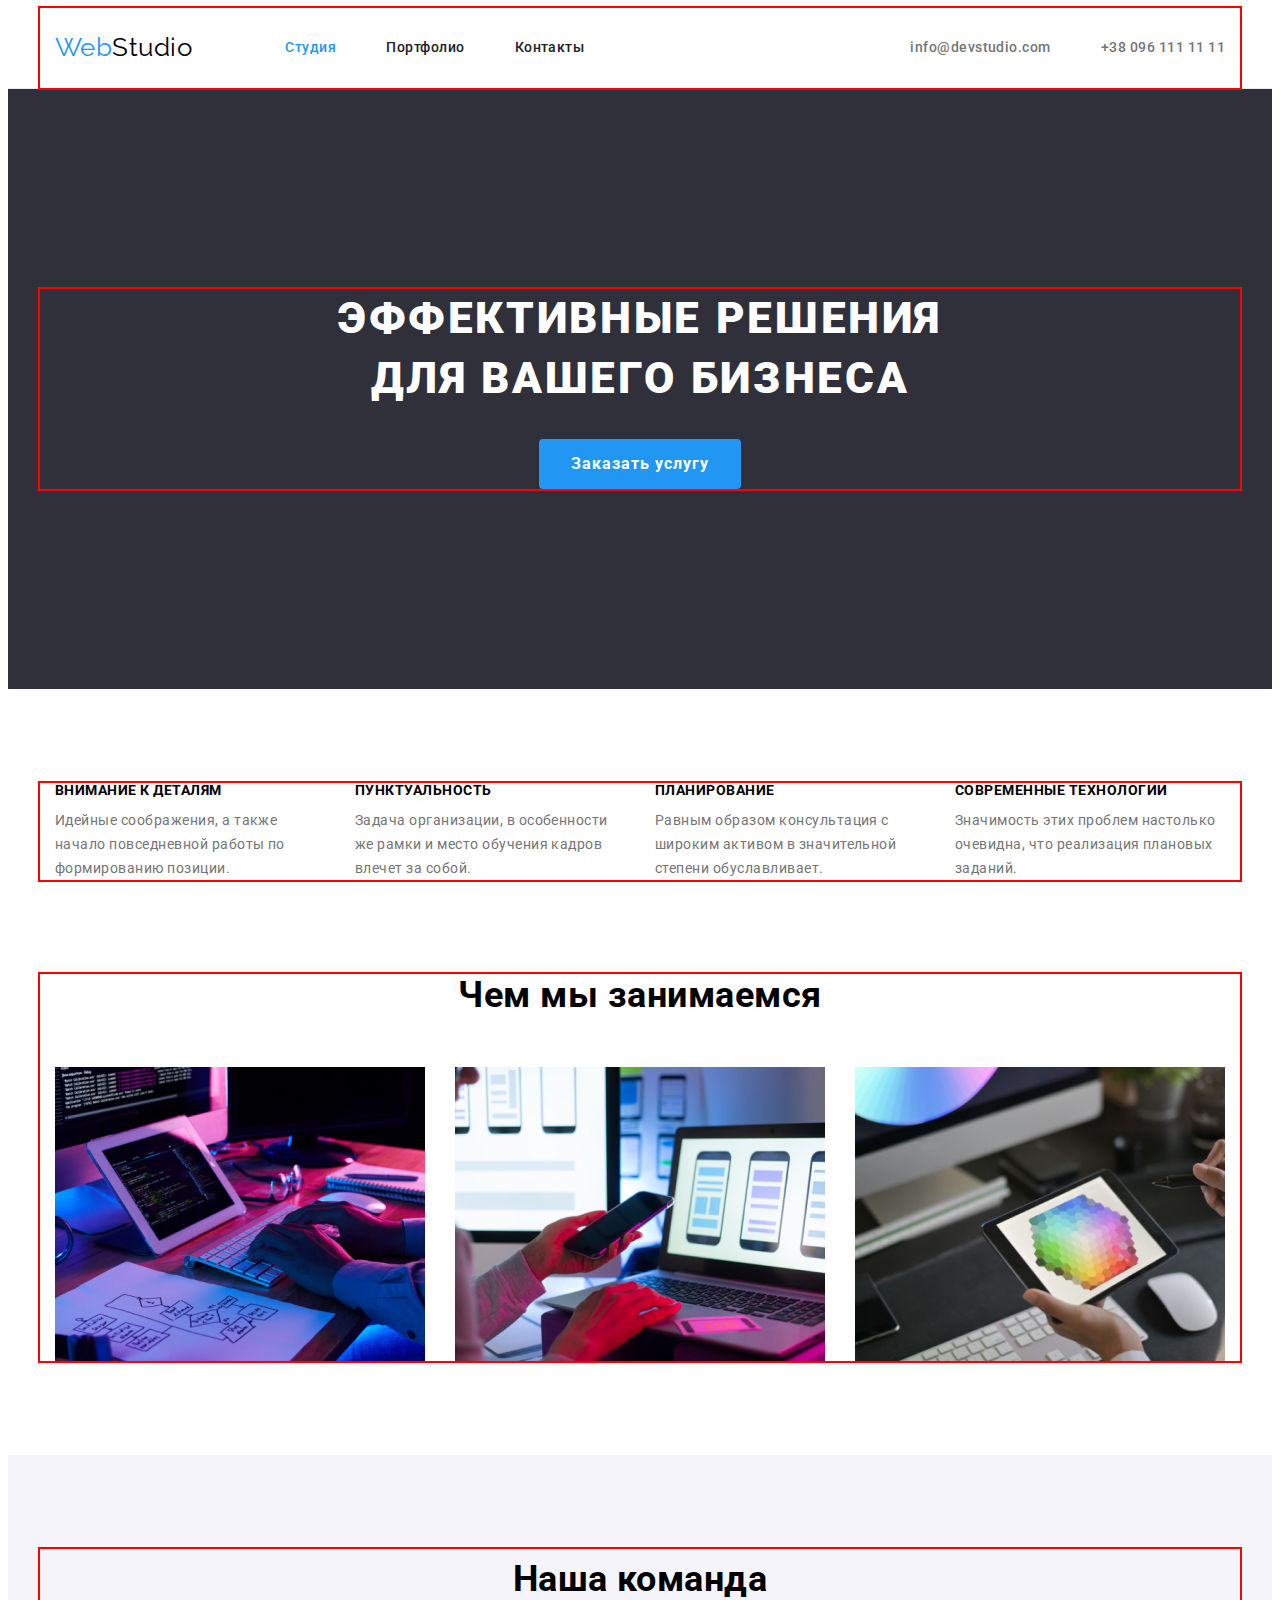
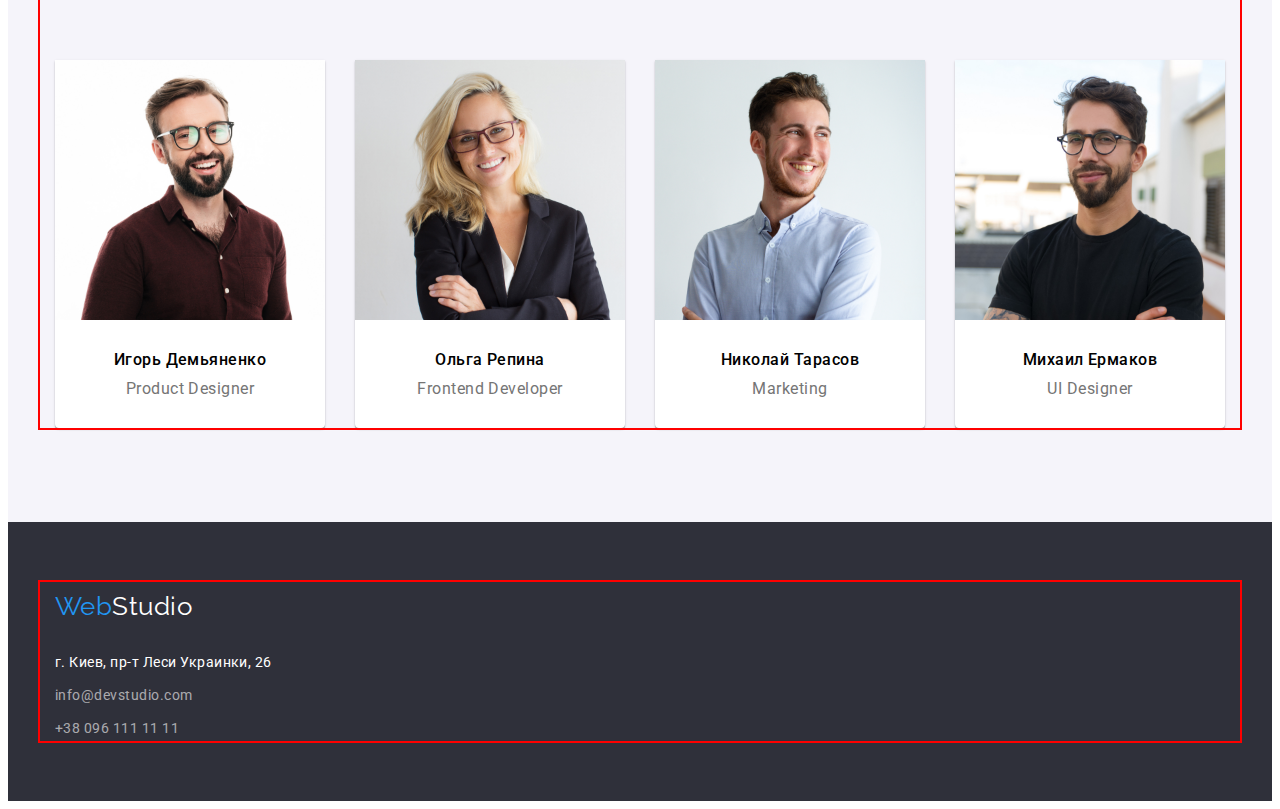
==== index.html @ c7962161 "Initial commit" ====
<!DOCTYPE html>
<html lang="ru">
<head>
    <meta charset="UTF-8">
    <meta http-equiv="X-UA-Compatible" content="IE=edge">
    <meta name="viewport" content="width=device-width, initial-scale=1.0">
    <title>Document</title>
    <link rel="preconnect" href="https://fonts.googleapis.com">
    <link rel="preconnect" href="https://fonts.gstatic.com" crossorigin>
    <link href="https://fonts.googleapis.com/css2?family=Raleway:wght@700&family=Roboto:wght@400;500;700;900&display=swap"
        rel="stylesheet">
    <link rel="stylesheet" href="https://cdnjs.cloudflare.com/ajax/libs/modern-normalize/1.1.0/modern-normalize.min.css" integrity="sha512-wpPYUAdjBVSE4KJnH1VR1HeZfpl1ub8YT/NKx4PuQ5NmX2tKuGu6U/JRp5y+Y8XG2tV+wKQpNHVUX03MfMFn9Q==" crossorigin="anonymous" referrerpolicy="no-referrer" />
    <link rel="stylesheet" href="./css/styles.css">
</head>
<body>
       <header>
        <div class="container menu">
            <nav class="nav-navigation">
                <!-- Навигация на другие страницы -->
                <a class="logo link logo-header" href="./index.html">
                    <span class="logo-web">Web</span><span class="logo-studio">Studio</span>
                </a>
                <ul class="site-nav list">
                    <li class="item"><a class="link current" href="./index.html">Студия</a></li>
                    <li class="item"><a class="link" href="./portfolio.html">Портфолио</a></li>
                    <li class="item"><a class="link" href="">Контакты</a></li>
                </ul>
            </nav>
            <!-- Почта  телефон -->
            <div class="nav-info">
                <a class="site-navv list link info" href="mailto:info@devstudio.com">info@devstudio.com</a>
                <a class="site-navv list link info" href="tel:+380961111111">+38 096 111 11 11</a>
            </div>
        </div>
        </header>

    <main>
    <section class="hero">
        <div class="container">
        <!-- Главный экран -->
        <h1 class="hero-tittle">
            ЭФФЕКТИВНЫЕ РЕШЕНИЯ<br>
            ДЛЯ ВАШЕГО БИЗНЕСА
        </h1>
        <button class="hero-button" type="button">Заказать услугу</button>
        </div>
    </section>

    <!-- наши преимущества -->
    <section class="privilege">
        <div class="container">
                <h2 class="visually-hidden">Наши преимущества</h2>
                <ul class="list visually-list">
                    <li class="item">
                        <h3 class="privilege-tittle">ВНИМАНИЕ К ДЕТАЛЯМ</h3>
                        <p>Идейные соображения, а также начало повседневной работы по формированию позиции.</p>
                    </li>
                    <li class="item">
                        <h3 class="privilege-tittle">ПУНКТУАЛЬНОСТЬ</h3>
                        <p>Задача организации, в особенности же рамки и место обучения кадров влечет за собой.</p>
                    </li>
                    <li class="item">
                        <h3 class="privilege-tittle">ПЛАНИРОВАНИЕ</h3>
                        <p>Равным образом консультация с широким активом в значительной степени обуславливает.</p>
                    </li>
                    <li class="item">
                        <h3 class="privilege-tittle">СОВРЕМЕННЫЕ ТЕХНОЛОГИИ</h3>
                        <p>Значимость этих проблем настолько очевидна, что реализация плановых заданий.</p>
                    </li>
                </ul>

        </div>

    </section>

    <!-- Чем мы занимаемся -->
    <section class="about">
        <div class="container">
                <h2 class="about-title">Чем мы занимаемся</h2>
                <ul class="list about-list">
                       <li>
                        <img src="./images/img_1.jpg" alt="Работа за компьютером" width="370" height="294">
                    </li>
                    <li>
                        <img src="./images/img_2.jpg" alt="Управление через приложение" width="370" height="294">
                       </li>
                    <li>
                        <img src="./images/img_3.jpg" alt="Шокий выбор цветовой гаммы" width="370" height="294">
                    </li>
                </ul>

        </div>

    </section>

    <!-- Наша команда -->
    <section class="team">
        <div class="container">
                <h2 class="container-title">Наша команда</h2>
                <ul class="list team-list">
                    <li>
                        <img src="./images/productdesigner.jpg" alt="Фото дизайнера" width="270" height="260">
                        <div class="command-title">
                        <h3 class="team-title">Игорь Демьяненко</h3>
                        <p>Product Designer</p>
                        </div>
                    </li>
                    <li>
                        <img src="./images/frontenddeveloper.jpg" alt="Фото фронтенд-разработчика" width="270" height="260">
                        <div class="command-title">
                        <h3 class="team-title">Ольга Репина</h3>
                        <p>Frontend Developer</p>
                        </div>
                    </li>
                    <li>
                        <img src="./images/marketing.jpg" alt="Фото маркетолога" width="270" height="260">
                        <div class="command-title">
                        <h3 class="team-title">Николай Тарасов</h3>
                        <p>Marketing</p>
                        </div>
                   </li>
                    <li>
                        <img src="./images/uldesigner.jpg" alt="Фото дзайнера пользовательского интерфейса" width="270" height="260">
                        <div class="command-title">
                        <h3 class="team-title">Михаил Ермаков</h3>
                        <p>UI Designer</p>
                        </div>
                    </li>
                </ul>
        </div>

    </section>
    </main>

    <!-- Футер -->
    
        <footer class="footer">
            <div class="container">
            <a class="logo link logo-footer" href="./index.html">
                <span class="logo-web">Web</span><span class="logo-footer">Studio</span>
            </a>
            <address>
                <ul class="footer-list list">
                    <li class="footer-address"><a class="address link" href="https://goo.gl/maps/EyPAr5aNkVju3ovo6" rel="nofollow">г. Киев, пр-т
                            Леси
                            Украинки, 26</a>
                    </li>
                    <li class="footer-mailo"><a class="nav link" href="mailto:info@devstudio.com">info@devstudio.com</a></li>
                    <li><a class="nav link" href="tel:+380961111111">+38 096 111 11 11</a></li>
                </ul>
            </address>
            </div>
    
        </footer>
    


</body>
</html>
---- css/styles.css ----
html {
    box-sizing: border-box;
}

*,
*::after,
*::before {
    box-sizing: inherit;
}

h1,
h2,
h3,
h4,
h5,
h6,
p {
    margin: 0;
}

.list {
    list-style: none;
    padding: 0;
    margin: 0;
}

.link {
    text-decoration: none;
    color: inherit;
}

img {
    display: block;
    max-width: 100%;
    height: auto;
}


:root {
    --primary-text-color: #757575;
    --title-text-color: #212121;
    --accent-color: #2196F3;
    --body-color: #ffffff;
    --color-footer: #2F303A;
}

body {
    font-family: 'Roboto' ,sans-serif;
    background-color: var(--body-color)
    color: var(--title-text-color);
    letter-spacing: 0.03em;
}


header {
    border-bottom: 1px solid #ECECEC;
}

.container {
    width: 1200px;
    padding-left: 15px;
    padding-right: 15px;
    outline: 2px solid red;
    margin: 0 auto;
}

.link {
    text-decoration: none;
}


.logo {
    font-family: 'Raleway' ,sans-serif;;
    font-size: 26px;
    line-height: 1.9;
    color: inherit;
    }

.logo-header {
    margin-right: 93px;
}
 
.logo-web {
    color: var(--accent-color);
}

 /* .logo-studio { 
    color: var(--title-text-color);
} */

.logo-footer {
    color: var(--body-color)
    
}

/* Стилизация навигации сайта */

.site-nav {
    display: flex;
}

.site-nav .link {
    display: block;
    padding-top: 32px;
    padding-bottom: 32px;
}

.site-nav .item  {
    margin-right: 50px;
} 

.site-nav .item:last-child {
    margin-right: 0;
}

.site-nav {
    color: var(--title-text-color);
    font-weight: 500;
    font-size: 14px;
    line-height: 1.14;
}

.nav-navigation {
    display: flex;
    align-items: center;
}

.menu {
    display: flex;
    align-items: center;
}

.nav-info {
    display: flex;
    margin-left: auto;
}

.site-navv {
    color: var(--title-text-color);
    font-weight: 500;
    font-size: 14px;
    line-height: 1.14;
}

.site-navv:hover,
.site-navv:focus {
    color: var(--accent-color);
}


.info {
    color: var(--primary-text-color);
    display: flex;
}

.info+.info {
    margin-left: 50px;
}


.site-nav .item:hover,
.site-nav .item:focus{
    color: var(--accent-color);
}

.site-nav .link.current {
    color: var(--accent-color);
}


/* ---------Прячем заголовки-------------------------- */

.visually-hidden {
    position: absolute;
    width: 1px;
    height: 1px;
    margin: -1px;
    border: 0;
    padding: 0;

    white-space: nowrap;
    clip-path: inset(100%);
    clip: rect(0 0 0 0);
    overflow: hidden;
} 

.visually-list {
    display: flex;
}

.visually-list li {
    width: 270px;
}

.visually-list .item {
    margin-right: 30px;
}

.visually-list .item:nth-child(4n) {
    margin-right: 0;
}
/*-------- Стилизация главной страницы сайта ----------*/

.hero {
    background-color: #2F303A;
    
    text-align: center;
    padding-top: 200px;
    padding-bottom: 200px;
}

.hero-tittle {
    font-family: 'Roboto';
    color: var(--body-color);
    font-weight: 900;
    font-size: 44px;
    line-height: 1.36;
    text-transform: uppercase;
    letter-spacing: 0.06em;

    margin-bottom: 30px;
}

.hero-button {
    border: 0;
    background: var(--accent-color);
    font-family: 'Roboto';

    font-weight: 700;
    font-size: 16px;
    line-height: 1.88;
    align-items: center;
    text-align: center;
    letter-spacing: 0.06em;
    cursor: pointer;
    color: var(--body-color);

    box-shadow: 0px 4px 4px rgba(0, 0, 0, 0.15);
    border-radius: 4px;
    padding: 10px 32px;
}


/*-------------------- Стилизация заголовка h2 -------------------*/

/* .privilege,
.about,
.team h2 h1 {
    color: #212121;
} */

/*----------------- Стилизация заголовка р ------------------*/

.privilege p,
.about p,
.team p {
    color: var(--primary-text-color);
}

/*---------------------- Стилизация привилегии -----------------*/

.privilege {
    padding-top: 94px;
    padding-bottom: 94px;
}

.privilege-tittle {
    font-size: 14px;
    line-height: 1.14;
    margin-bottom: 10px;
}

.privilege p {
    font-size: 14px;
    line-height: 1.71;
}

/*----------------- Стилизация чем мы занимаемся ------------------*/

.about {
    padding-bottom: 94px;
}

.about-title {
    font-size: 36px;
    line-height: 1.17;
    text-align: center;
    margin-bottom: 50px;
}

.about-list {
    display: flex;
}

.about-list li {
    margin-right: 30px;
}


.about-list li:nth-child(3n) {
    margin-right: 0;
}
/*---------------------- Стилизация блока команда --------------------*/

.container-title {
    margin-bottom: 50px;
}

.team {
    background: #F5F4FA;
    padding-bottom: 94px;
    padding-top: 94px;
}

.team h2 {
    font-size: 36px;
    line-height: 1.7;
    text-align: center;
}

.team-title {
    font-weight: 500;
    font-size: 16px;
    line-height: 1.19;
    margin-bottom: 10px;
}

.team p {
    font-size: 16px;
    line-height: 1.19;
}

.team-list {
    display: flex;
}

.team-list li {
    margin-right: 30px;
    background-color: var(--body-color);
    box-shadow: 0px 1px 3px rgba(0, 0, 0, 0.12), 0px 1px 1px rgba(0, 0, 0, 0.14), 0px 2px 1px rgba(0, 0, 0, 0.2);
    border-radius: 0px 0px 4px 4px;
}

.command-title {
    padding-top: 30px;
    padding-bottom: 30px;
    text-align: center;
}

.team-list li:last-child {
    margin-right: 0;
}
/*------------------- Стилизация кнопок портфолио ---------------------*/
.portfolio {
    padding-top: 94px;
    padding-bottom: 94px;
}

.portfolio-list {
    margin-top: 50px;
    
}

.portfolio-button {
    /* background: #F5F4FA; */
    color: var(--title-text-color);
    cursor: pointer;

    font-family: 'Roboto';
    font-weight: 500;
    font-size: 16px;
    line-height: 1.63;
    
    border: 0;
    border-radius: 4px;
    padding: 6px 22px;
}

.portfolio-button:hover,
.portfolio-button:focus {
    background: var(--accent-color);
    color: var(--body-color);
    border-radius: 4px;
}

.portfolio-title {
    font-size: 18px;
    line-height: 2.0;
    letter-spacing: 0.06em;
    margin-bottom: 4px;
}

.portfolio-menu {
    display: flex;
    justify-content:center;
}

.portfolio-menu li {
    margin-right: 8px;
}

.portfolio-menu li:last-child {
    margin-right: 0;
}

.portfolio-about {
    padding-top: 20px;
    padding-bottom: 20px;
    border: 1px solid #EEEEEE;
    padding-left: 24px;
    padding-right: 24px;
}
/*------------------ Стилизация секции портфолио ---------------------*/

.portfolio-list .list-about {
    color: var(--primary-text-color);
}

.portfolio-list h3 {
    font-size: 18px;
    line-height: 2;
    letter-spacing: 0.06em;
}

.list-about {
    font-size: 16px;
    line-height: 1.88;
}

.portfolio-list {
    display: flex;
    flex-wrap: wrap;
}

.portfolio-list li {
    margin-right: 30px;
    margin-bottom: 30px;
}

.portfolio-list li:nth-child(3n) {
    margin-right: 0;
}

.portfolio-list li:nth-last-child(-n + 3) {
    margin-bottom: 0;
}
/*--------------------- Стилизация футера --------------------------*/

.footer {
    background-color: var(--color-footer);
    padding-top: 60px;
    padding-bottom: 60px;
}

.footer .logo.link {
    display: block;
    margin-bottom: 20px;
}

.footer-list .address{
    color: var(--body-color);
}

.footer-list .nav {
    color: rgba(255, 255, 255, 0.6);
}

.footer-list {
    font-size: 14px;
    line-height: 1.71;
}

.footer:hover,
.footer:focus,
.footer-list .address:hover,
.footer-list .address:focus,
.footer-list .nav:hover,
.footer-list .nav:focus {
    color: var(--accent-color);
}

address {
    font-style: normal;
}

.footer-mailo {
    margin-bottom: 9px;
}

.footer-address {
    margin-bottom: 9px;
}
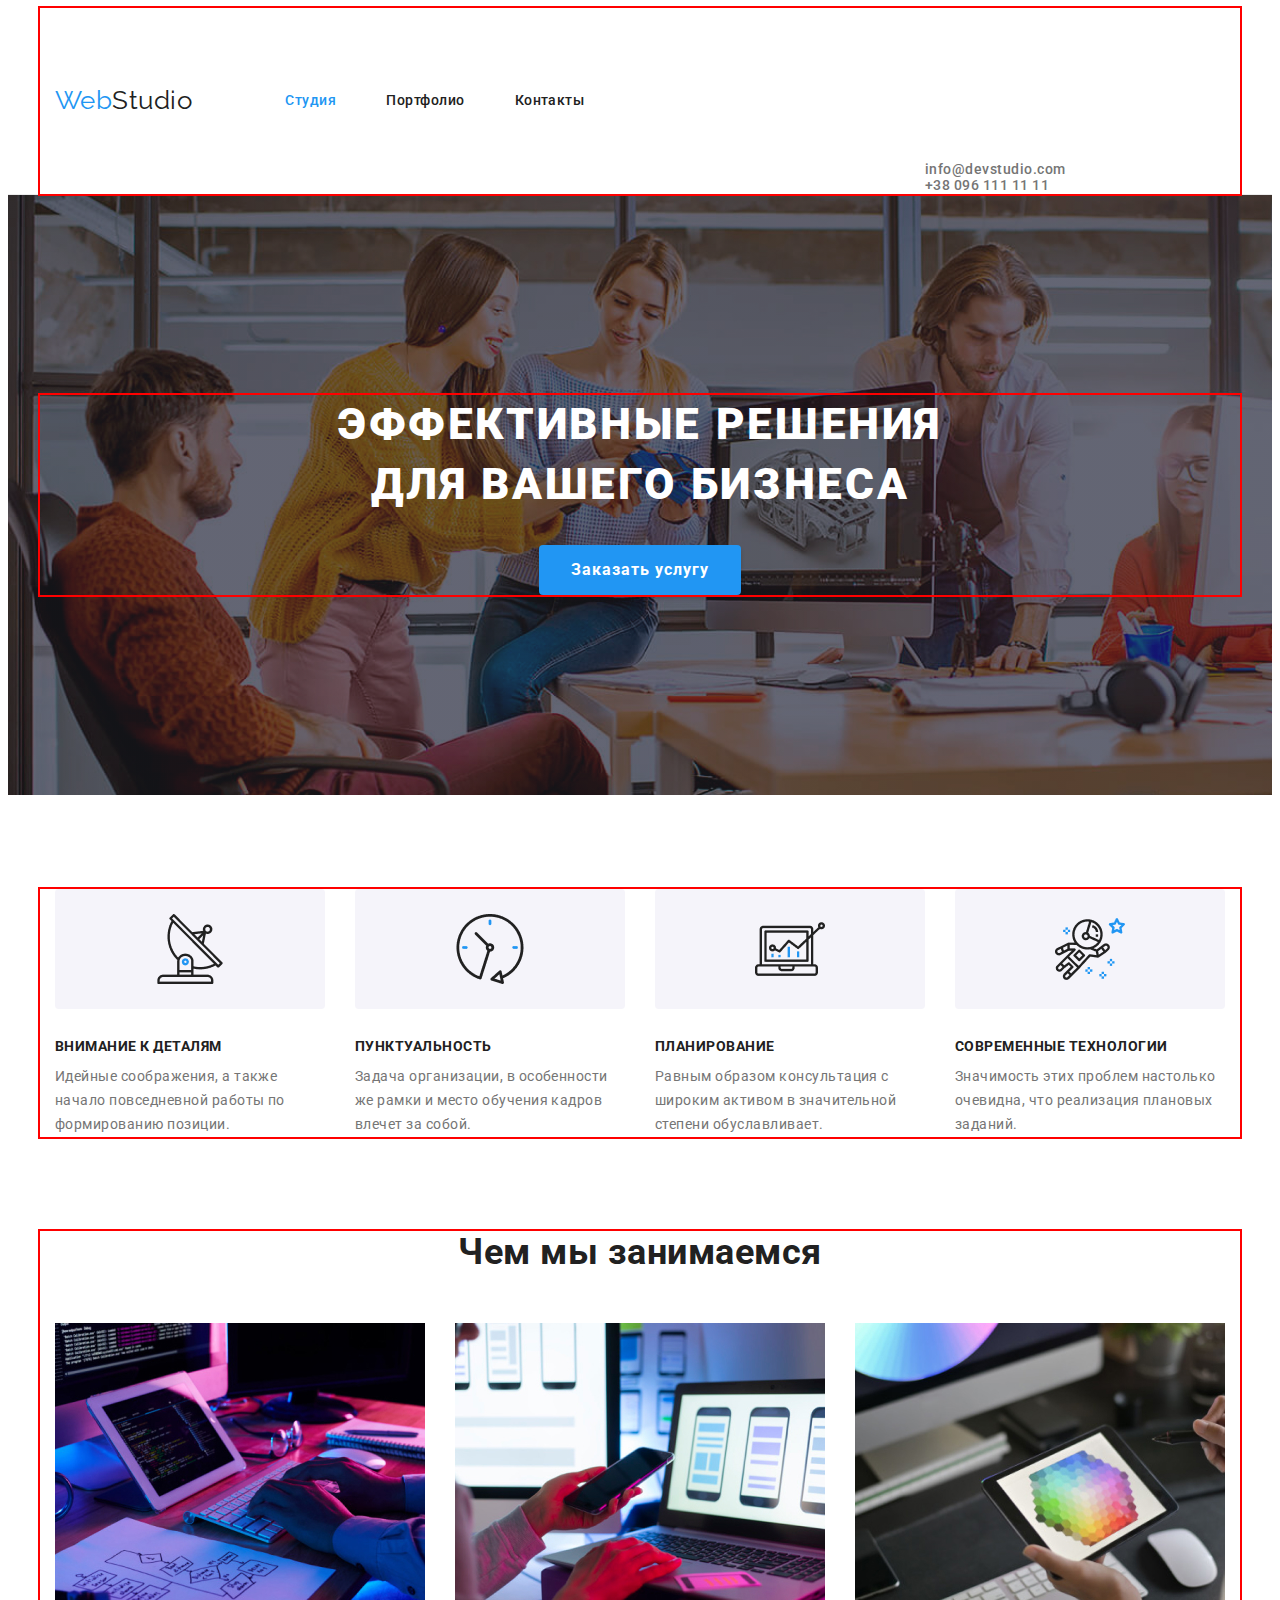
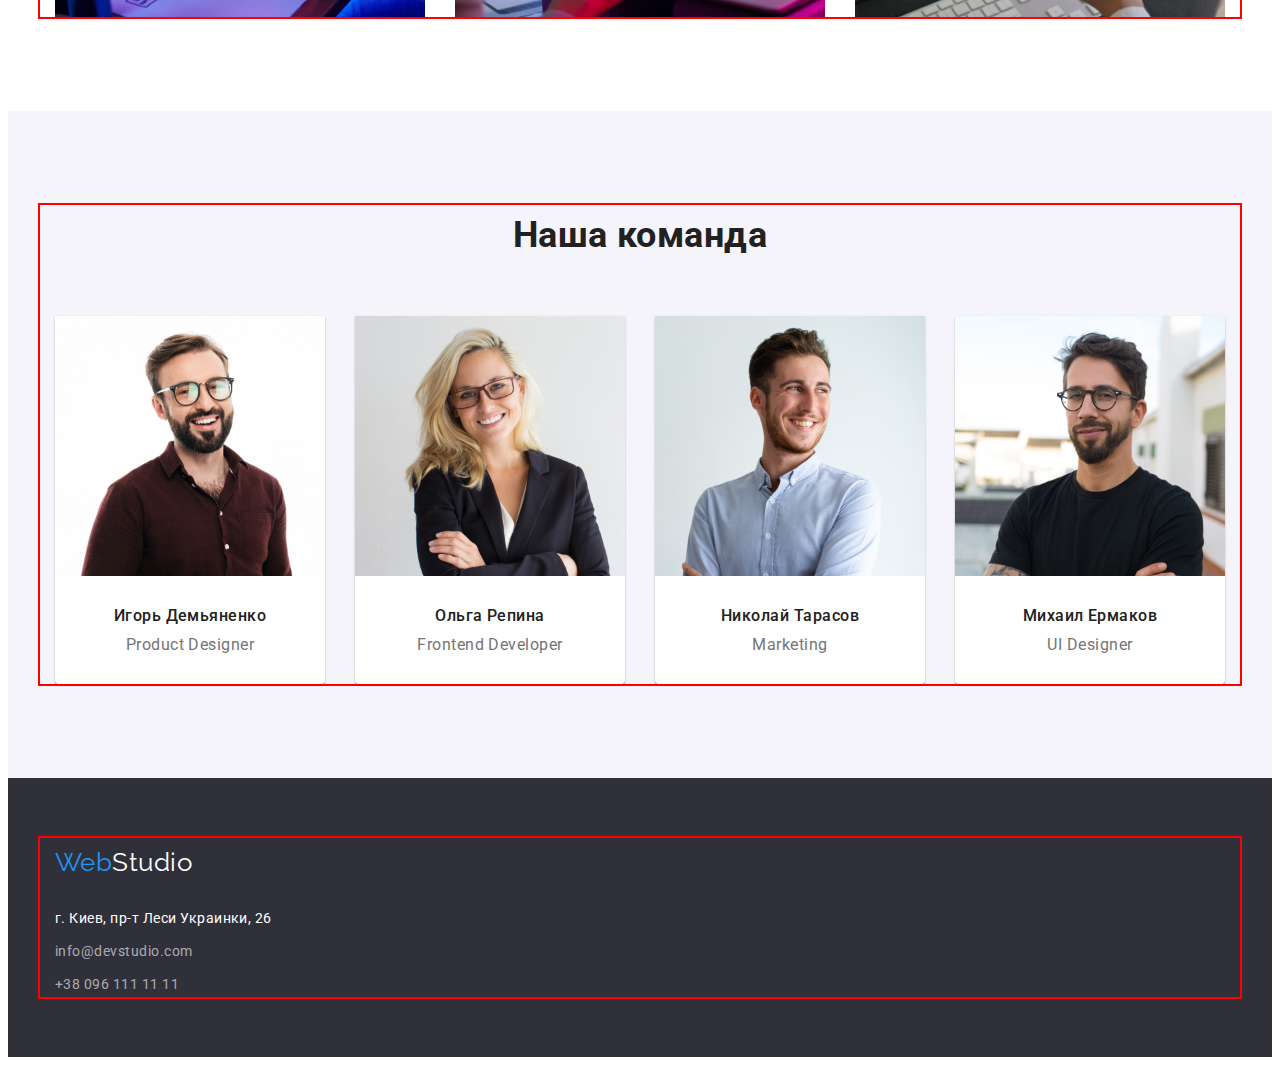
==== commit 5863da9b: "ДЗ 4 часть 1" ====
--- a/index.html
+++ b/index.html
@@ -28,15 +28,26 @@
             </nav>
             <!-- Почта  телефон -->
             <div class="nav-info">
-                <a class="site-navv list link info" href="mailto:info@devstudio.com">info@devstudio.com</a>
-                <a class="site-navv list link info" href="tel:+380961111111">+38 096 111 11 11</a>
+                <ul class="list">
+                    <li>
+                        <svg>
+                            <use href="./images/symbol-defs.svg#envelope"></use>
+                        </svg>
+                        <a class="site-navv list link info" href="mailto:info@devstudio.com">info@devstudio.com</a>
+                    </li>
+                    <li>
+                        <a class="site-navv list link info" href="tel:+380961111111">+38 096 111 11 11</a>
+                    </li>
+                </ul>
+                
+                
             </div>
         </div>
         </header>
 
     <main>
     <section class="hero">
-        <div class="container">
+        <div class="container container-hero">
         <!-- Главный экран -->
         <h1 class="hero-tittle">
             ЭФФЕКТИВНЫЕ РЕШЕНИЯ<br>
@@ -51,19 +62,19 @@
         <div class="container">
                 <h2 class="visually-hidden">Наши преимущества</h2>
                 <ul class="list visually-list">
-                    <li class="item">
+                    <li class="item  item-first">
                         <h3 class="privilege-tittle">ВНИМАНИЕ К ДЕТАЛЯМ</h3>
                         <p>Идейные соображения, а также начало повседневной работы по формированию позиции.</p>
                     </li>
-                    <li class="item">
+                    <li class="item item-second">
                         <h3 class="privilege-tittle">ПУНКТУАЛЬНОСТЬ</h3>
                         <p>Задача организации, в особенности же рамки и место обучения кадров влечет за собой.</p>
                     </li>
-                    <li class="item">
+                    <li class="item item-third">
                         <h3 class="privilege-tittle">ПЛАНИРОВАНИЕ</h3>
                         <p>Равным образом консультация с широким активом в значительной степени обуславливает.</p>
                     </li>
-                    <li class="item">
+                    <li class="item item-fourth">
                         <h3 class="privilege-tittle">СОВРЕМЕННЫЕ ТЕХНОЛОГИИ</h3>
                         <p>Значимость этих проблем настолько очевидна, что реализация плановых заданий.</p>
                     </li>
--- a/css/styles.css
+++ b/css/styles.css
@@ -46,7 +46,7 @@
 
 body {
     font-family: 'Roboto' ,sans-serif;
-    background-color: var(--body-color)
+    background-color: var(--body-color);
     color: var(--title-text-color);
     letter-spacing: 0.03em;
 }
@@ -202,11 +202,22 @@
 /*-------- Стилизация главной страницы сайта ----------*/
 
 .hero {
-    background-color: #2F303A;
+    /* background-color: #2F303A; */
     
     text-align: center;
     padding-top: 200px;
     padding-bottom: 200px;
+
+    max-width: 1600px;
+    height: 600px;
+    margin-left: auto;
+    margin-right: auto;
+    background-image: linear-gradient(
+        to right,
+        rgba(47, 48, 58, 0.4),
+        rgba(47, 48, 58, 0.4)
+    ),
+    url('/images/hero.jpg');
 }
 
 .hero-tittle {
@@ -241,6 +252,7 @@
 }
 
 
+
 /*-------------------- Стилизация заголовка h2 -------------------*/
 
 /* .privilege,
@@ -268,6 +280,7 @@
     font-size: 14px;
     line-height: 1.14;
     margin-bottom: 10px;
+    margin-top: 30px;
 }
 
 .privilege p {
@@ -275,6 +288,49 @@
     line-height: 1.71;
 }
 
+.item-first::before {
+    display: block;
+    content: '';
+    height: 120px;
+    background-image: url('/images/antenna1.png');
+    background-repeat: no-repeat;
+    background-position: center;
+    background-color: #F5F4FA;
+    border-radius: 4px;
+}
+
+.item-second::before {
+    display: block;
+    content: '';
+    height: 120px;
+    background-image: url('/images/clock1.png');
+    background-repeat: no-repeat;
+    background-position: center;
+    background-color: #F5F4FA;
+    border-radius: 4px;
+}
+
+.item-third::before {
+    display: block;
+    content: '';
+    height: 120px;
+    background-image: url('/images/diagram1.png');
+    background-repeat: no-repeat;
+    background-position: center;
+    background-color: #F5F4FA;
+    border-radius: 4px;
+}
+
+.item-fourth::before {
+    display: block;
+    content: '';
+    height: 120px;
+    background-image: url('/images/astronaut1.png');
+    background-repeat: no-repeat;
+    background-position: center;
+    background-color: #F5F4FA;
+    border-radius: 4px;
+}
 /*----------------- Стилизация чем мы занимаемся ------------------*/
 
 .about {
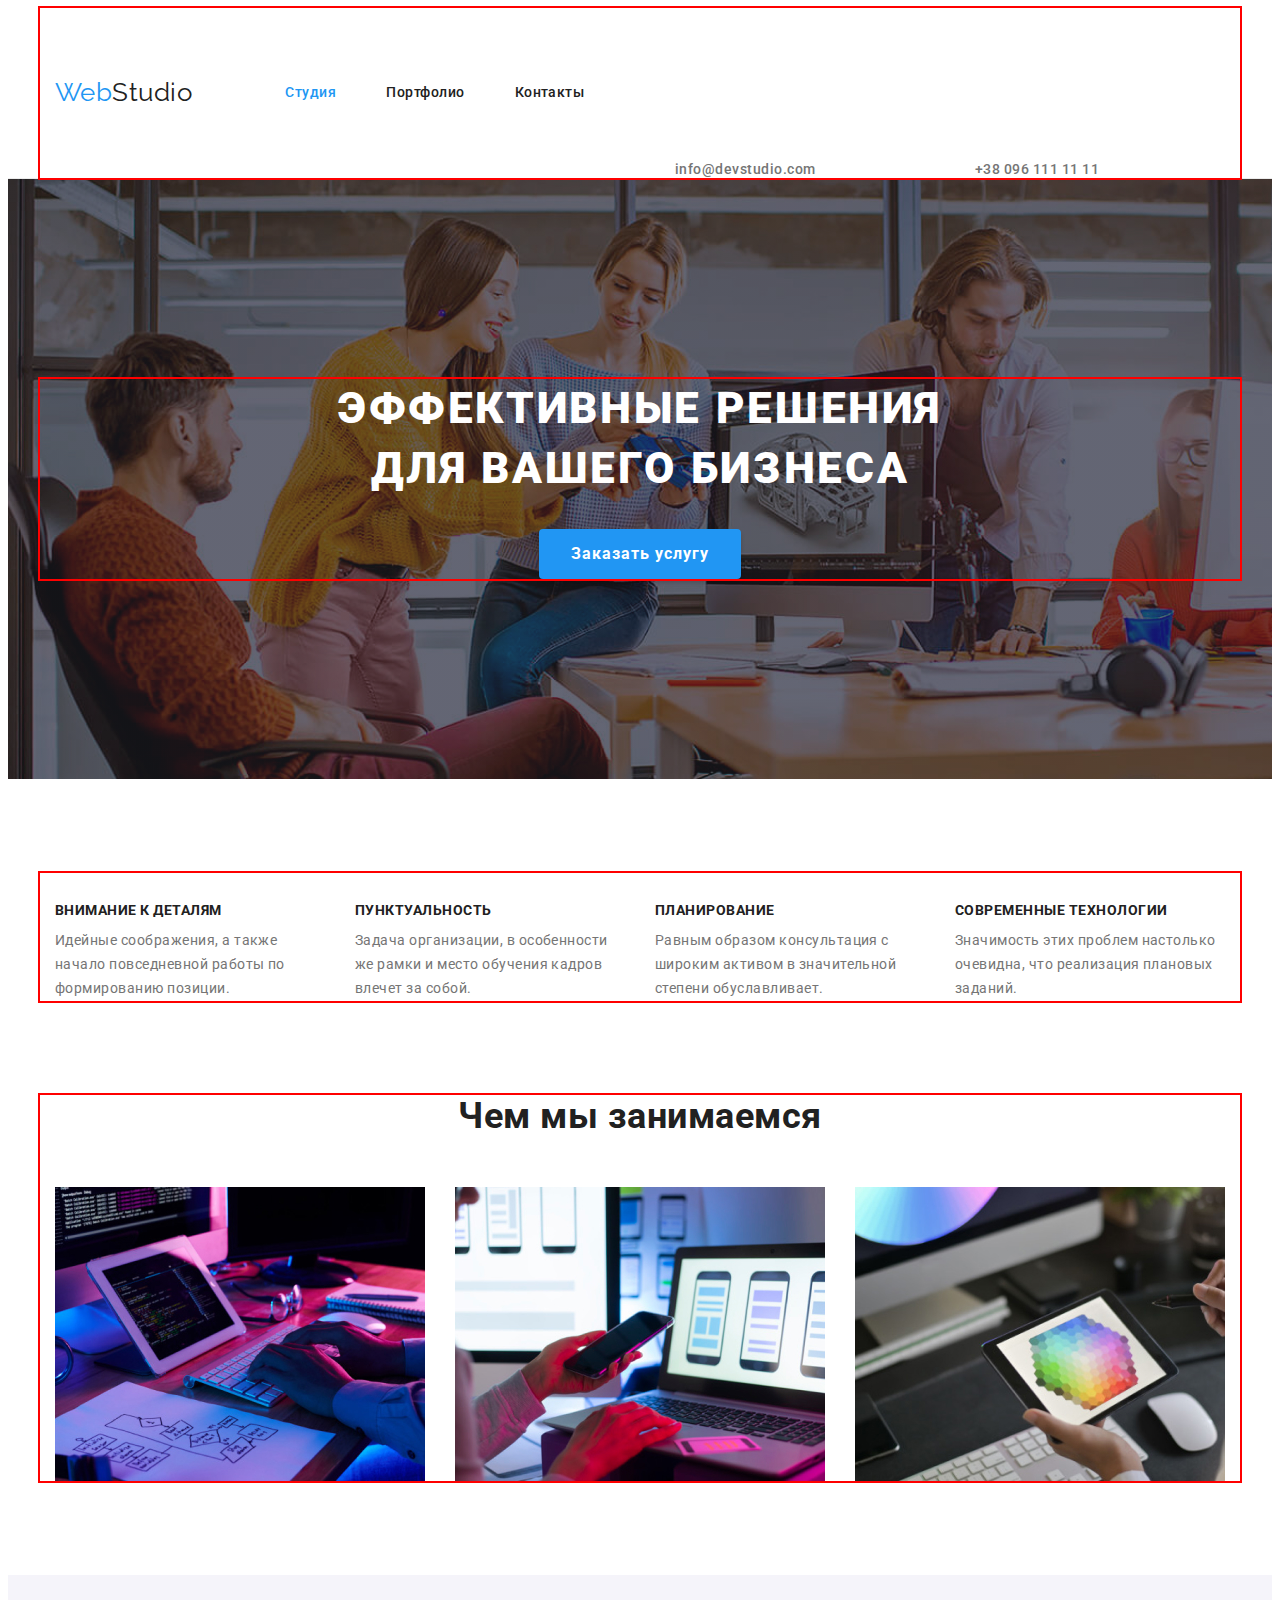
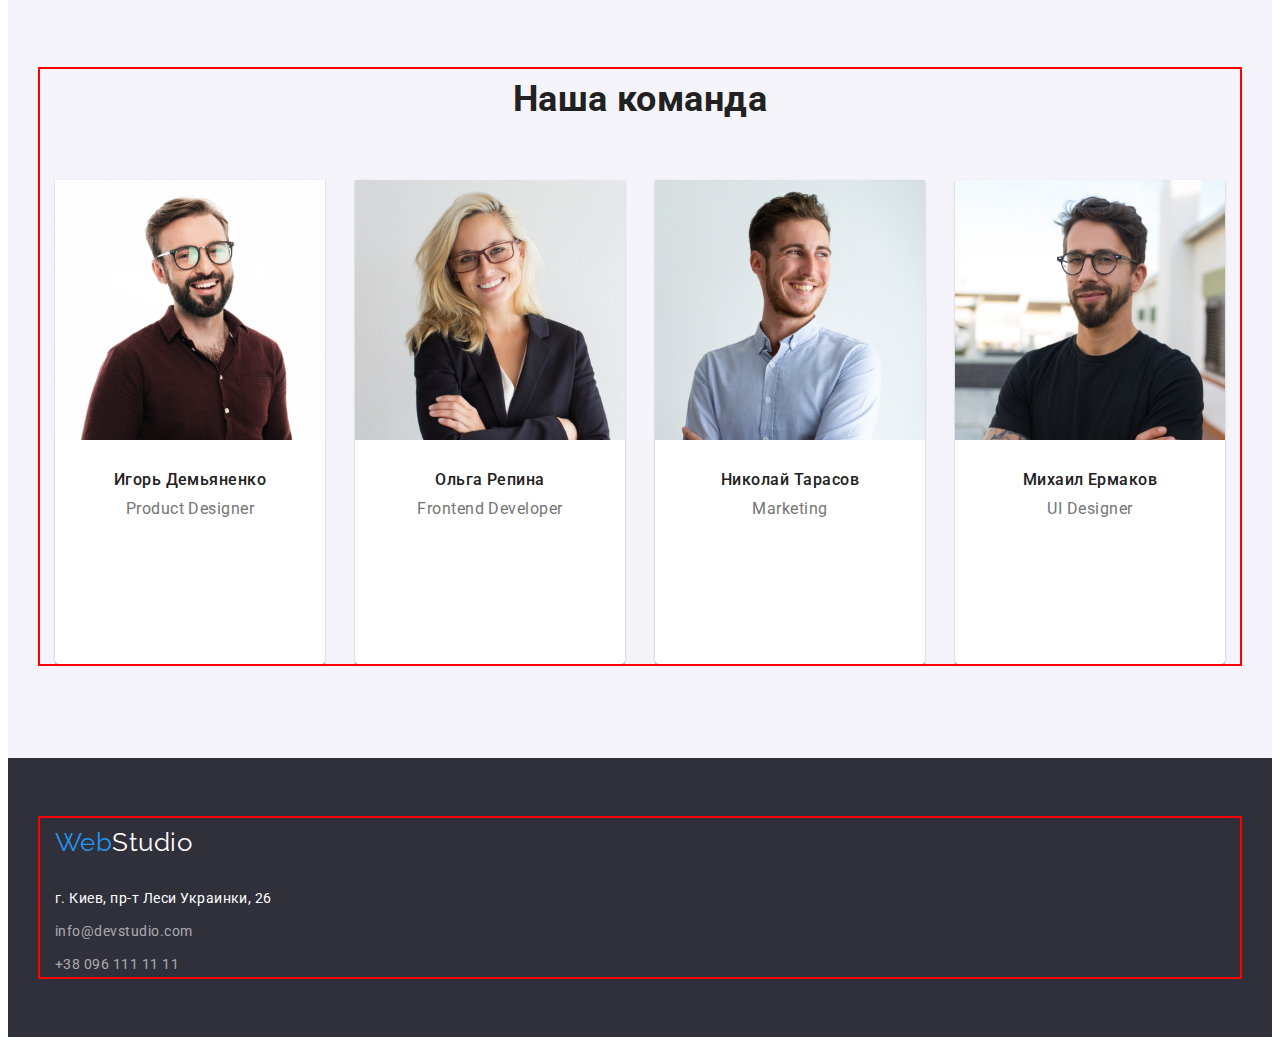
==== commit 71ce03a2: "ДЗ 4" ====
--- a/index.html
+++ b/index.html
@@ -28,14 +28,17 @@
             </nav>
             <!-- Почта  телефон -->
             <div class="nav-info">
-                <ul class="list">
-                    <li>
-                        <svg>
-                            <use href="./images/symbol-defs.svg#envelope"></use>
+                <ul class="list site-navv-list">
+                    <li>
+                        <svg >
+                            <use href="./images/symbol-defs.svg#list_footer"></use>
                         </svg>
                         <a class="site-navv list link info" href="mailto:info@devstudio.com">info@devstudio.com</a>
                     </li>
                     <li>
+                        <svg>
+                            <use href="./images/symbol-defs.svg#smartphone"></use>
+                        </svg>
                         <a class="site-navv list link info" href="tel:+380961111111">+38 096 111 11 11</a>
                     </li>
                 </ul>
@@ -109,32 +112,120 @@
         <div class="container">
                 <h2 class="container-title">Наша команда</h2>
                 <ul class="list team-list">
-                    <li>
+                    <li class="team-list-li">
                         <img src="./images/productdesigner.jpg" alt="Фото дизайнера" width="270" height="260">
                         <div class="command-title">
                         <h3 class="team-title">Игорь Демьяненко</h3>
                         <p>Product Designer</p>
-                        </div>
-                    </li>
-                    <li>
+                        <ul class="list">
+                            <li class=""><a href="" aria-label="Инстаграм">
+                                <svg class="socials-icons" width="40" height="40">
+                                    <use href="./images/symbol-defs.svg#instagram_tiem"></use>
+                                </svg>
+                            </a></li>
+                            <li><a href="" aria-label="Твиттер">
+                                <svg class="socials-icons" width="20" height="20">
+                                    <use href=""></use>
+                                </svg>
+                            </a></li>
+                            <li><a href="" aria-label="Фейсбук">
+                                <svg class="socials-icons" width="20" height="20">
+                                    <use href=""></use>
+                                </svg>
+                            </a></li>
+                            <li><a href="" aria-label="Линкедин">
+                                <svg class="socials-icons" width="20" height="20">
+                                    <use href=""></use>
+                                </svg>
+                            </a></li>
+                        </ul>
+                        </div>
+                    </li>
+                    <li class="team-list-li">
                         <img src="./images/frontenddeveloper.jpg" alt="Фото фронтенд-разработчика" width="270" height="260">
                         <div class="command-title">
                         <h3 class="team-title">Ольга Репина</h3>
                         <p>Frontend Developer</p>
-                        </div>
-                    </li>
-                    <li>
+                        <ul class="list">
+                            <li><a href="" aria-label="Инстаграм">
+                                <svg class="socials-icons" width="20" height="20">
+                                    <use href=""></use> 
+                                </svg>
+                            </a></li>
+                            <li><a href="" aria-label="Твиттер">
+                                 <svg class="socials-icons" width="20" height="20">
+                                     <use href=""></use>
+                                </svg>
+                            </a></li>
+                            <li><a href="" aria-label="Фейсбук">
+                                <svg class="socials-icons" width="20" height="20">
+                                    <use href=""></use>
+                                </svg>
+                            </a></li>
+                            <li><a href="" aria-label="Линкедин">
+                                <svg class="socials-icons" width="20" height="20">
+                                    <use href=""></use>
+                                </svg>
+                            </a></li>
+                        </ul>
+                        </div>
+                    </li>
+                    <li class="team-list-li">
                         <img src="./images/marketing.jpg" alt="Фото маркетолога" width="270" height="260">
                         <div class="command-title">
                         <h3 class="team-title">Николай Тарасов</h3>
                         <p>Marketing</p>
+                        <ul class="list">
+                            <li><a href="" aria-label="Инстаграм">
+                                <svg class="socials-icons" width="20" height="20">
+                                    <use href=""></use>
+                                </svg>
+                            </a></li>
+                            <li><a href="" aria-label="Твиттер">
+                                <svg class="socials-icons" width="20" height="20">
+                                    <use href=""></use>
+                                </svg>
+                            </a></li>
+                            <li><a href="" aria-label="Фейсбук">
+                                <svg class="socials-icons" width="20" height="20">
+                                    <use href=""></use>
+                                </svg>
+                            </a></li>
+                            <li><a href="" aria-label="Линкедин">
+                                <svg class="socials-icons" width="20" height="20">
+                                    <use href=""></use>
+                                </svg>
+                            </a></li>
+                        </ul>
                         </div>
                    </li>
-                    <li>
+                    <li class="team-list-li">
                         <img src="./images/uldesigner.jpg" alt="Фото дзайнера пользовательского интерфейса" width="270" height="260">
                         <div class="command-title">
                         <h3 class="team-title">Михаил Ермаков</h3>
                         <p>UI Designer</p>
+                        <ul class="list">
+                            <li><a href="" aria-label="Инстаграм">
+                                <svg class="socials-icons" width="20" height="20">
+                                    <use href=""></use>
+                                </svg>
+                            </a></li>
+                            <li><a href="" aria-label="Твиттер">
+                                <svg class="socials-icons" width="20" height="20">
+                                    <use href=""></use>
+                                </svg>
+                            </a></li>
+                            <li><a href="" aria-label="Фейсбук">
+                                <svg class="socials-icons" width="20" height="20">
+                                    <use href=""></use>
+                                </svg>
+                            </a></li>
+                            <li><a href="" aria-label="Линкедин">
+                                <svg class="socials-icons" width="20" height="20">
+                                    <use href=""></use>
+                                </svg>
+                            </a></li>
+                        </ul>
                         </div>
                     </li>
                 </ul>
--- a/css/styles.css
+++ b/css/styles.css
@@ -133,7 +133,7 @@
 .nav-info {
     display: flex;
     margin-left: auto;
-}
+} 
 
 .site-navv {
     color: var(--title-text-color);
@@ -153,8 +153,12 @@
     display: flex;
 }
 
-.info+.info {
+.info {
     margin-left: 50px;
+}
+
+.site-navv-list {
+    display: flex;
 }
 
 
@@ -288,7 +292,7 @@
     line-height: 1.71;
 }
 
-.item-first::before {
+/* .item-first::before {
     display: block;
     content: '';
     height: 120px;
@@ -330,7 +334,7 @@
     background-position: center;
     background-color: #F5F4FA;
     border-radius: 4px;
-}
+} */
 /*----------------- Стилизация чем мы занимаемся ------------------*/
 
 .about {
@@ -390,7 +394,7 @@
     display: flex;
 }
 
-.team-list li {
+.team-list-li {
     margin-right: 30px;
     background-color: var(--body-color);
     box-shadow: 0px 1px 3px rgba(0, 0, 0, 0.12), 0px 1px 1px rgba(0, 0, 0, 0.14), 0px 2px 1px rgba(0, 0, 0, 0.2);
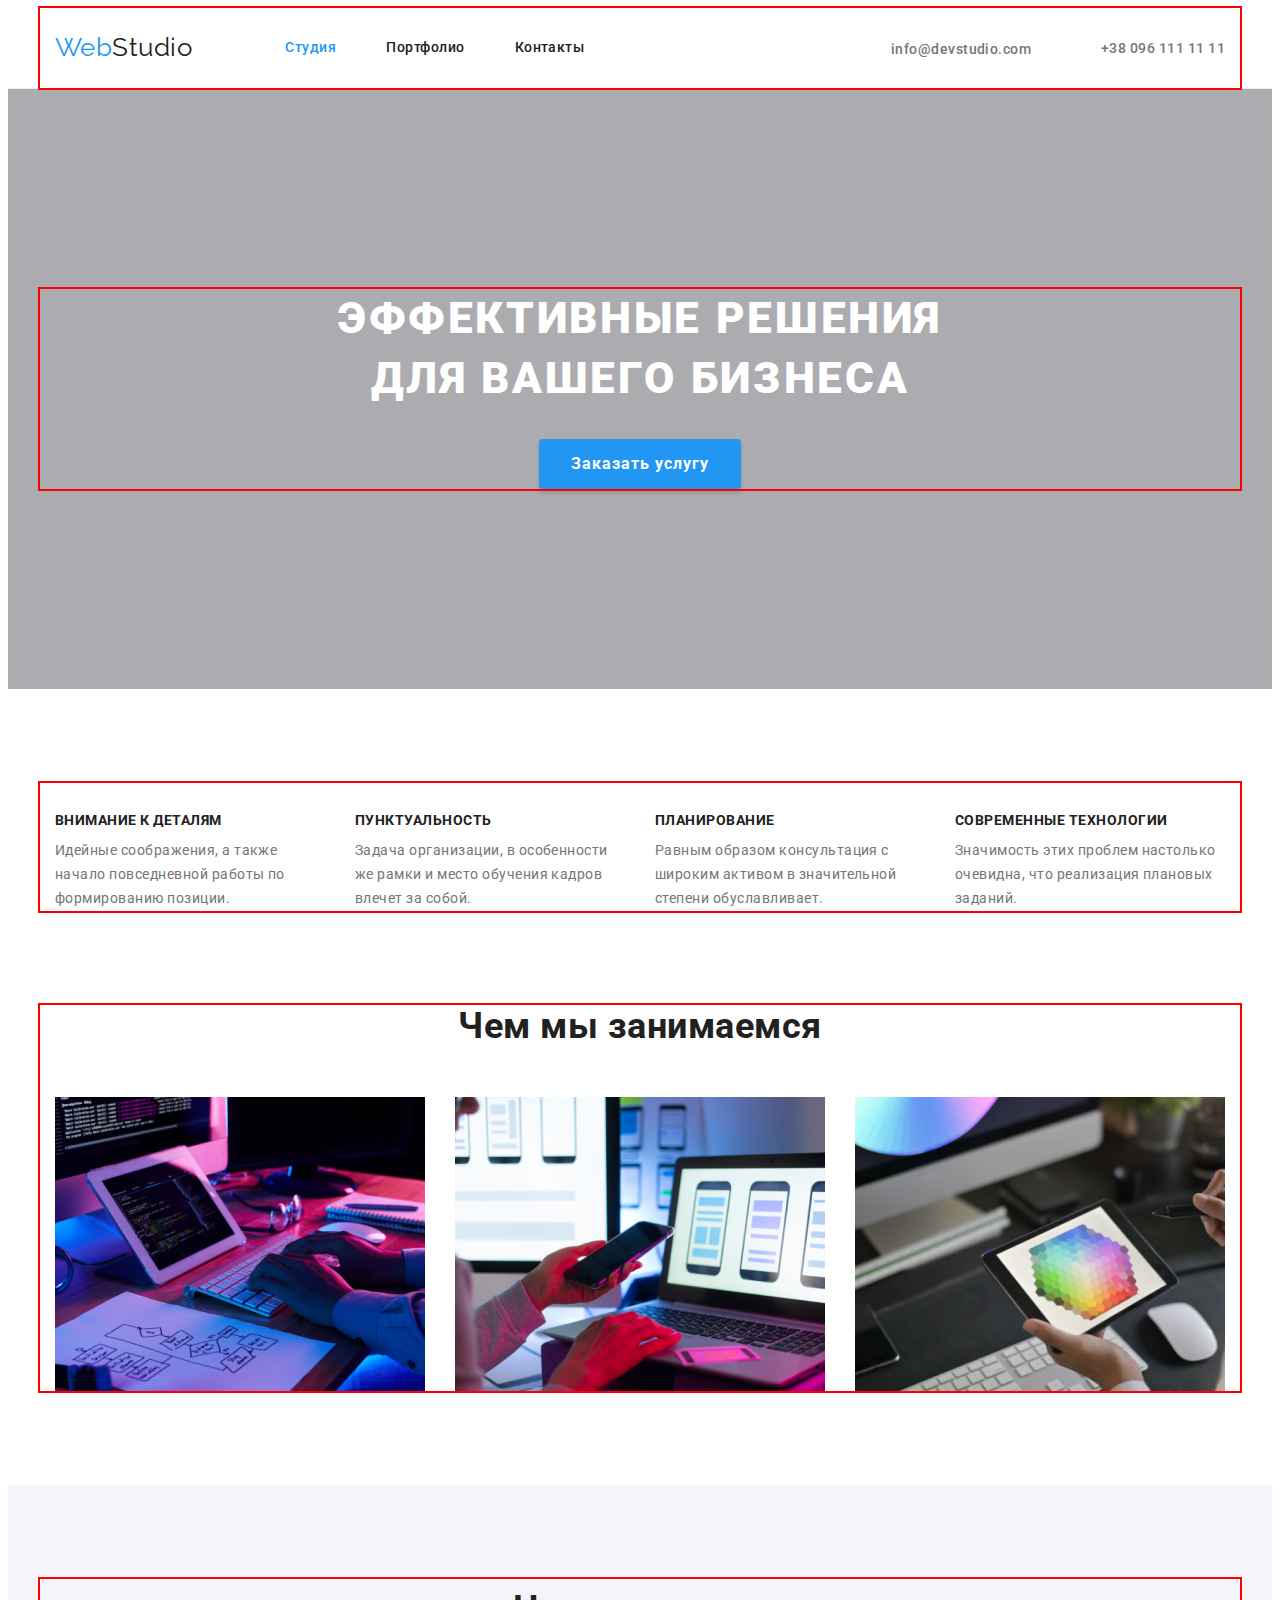
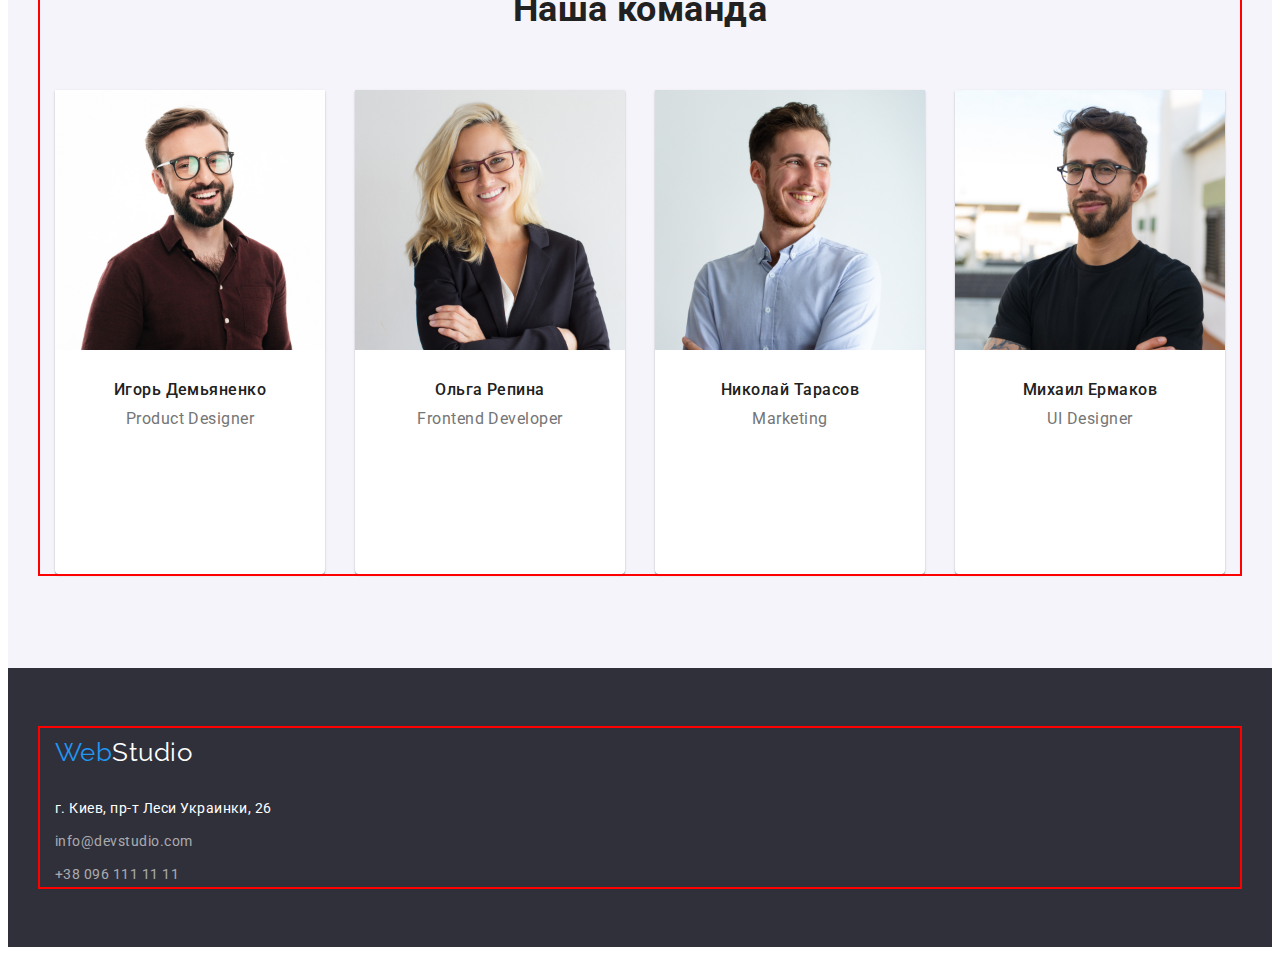
==== commit 89d4c8c8: "ДЗ 4" ====
--- a/index.html
+++ b/index.html
@@ -30,16 +30,18 @@
             <div class="nav-info">
                 <ul class="list site-navv-list">
                     <li>
-                        <svg >
+                        <a class="site-navv list link info" href="mailto:info@devstudio.com">
+                        <svg width="16" height="16">
                             <use href="./images/symbol-defs.svg#list_footer"></use>
                         </svg>
-                        <a class="site-navv list link info" href="mailto:info@devstudio.com">info@devstudio.com</a>
-                    </li>
-                    <li>
-                        <svg>
+                        info@devstudio.com</a>
+                    </li>
+                    <li>
+                        <a class="site-navv list link info" href="tel:+380961111111">
+                        <svg width="16" height="12">
                             <use href="./images/symbol-defs.svg#smartphone"></use>
                         </svg>
-                        <a class="site-navv list link info" href="tel:+380961111111">+38 096 111 11 11</a>
+                        +38 096 111 11 11</a>
                     </li>
                 </ul>
                 
--- a/css/styles.css
+++ b/css/styles.css
@@ -150,7 +150,7 @@
 
 .info {
     color: var(--primary-text-color);
-    display: flex;
+    /* display: flex; */
 }
 
 .info {
@@ -221,7 +221,7 @@
         rgba(47, 48, 58, 0.4),
         rgba(47, 48, 58, 0.4)
     ),
-    url('/images/hero.jpg');
+    url('./images/hero.jpg');
 }
 
 .hero-tittle {
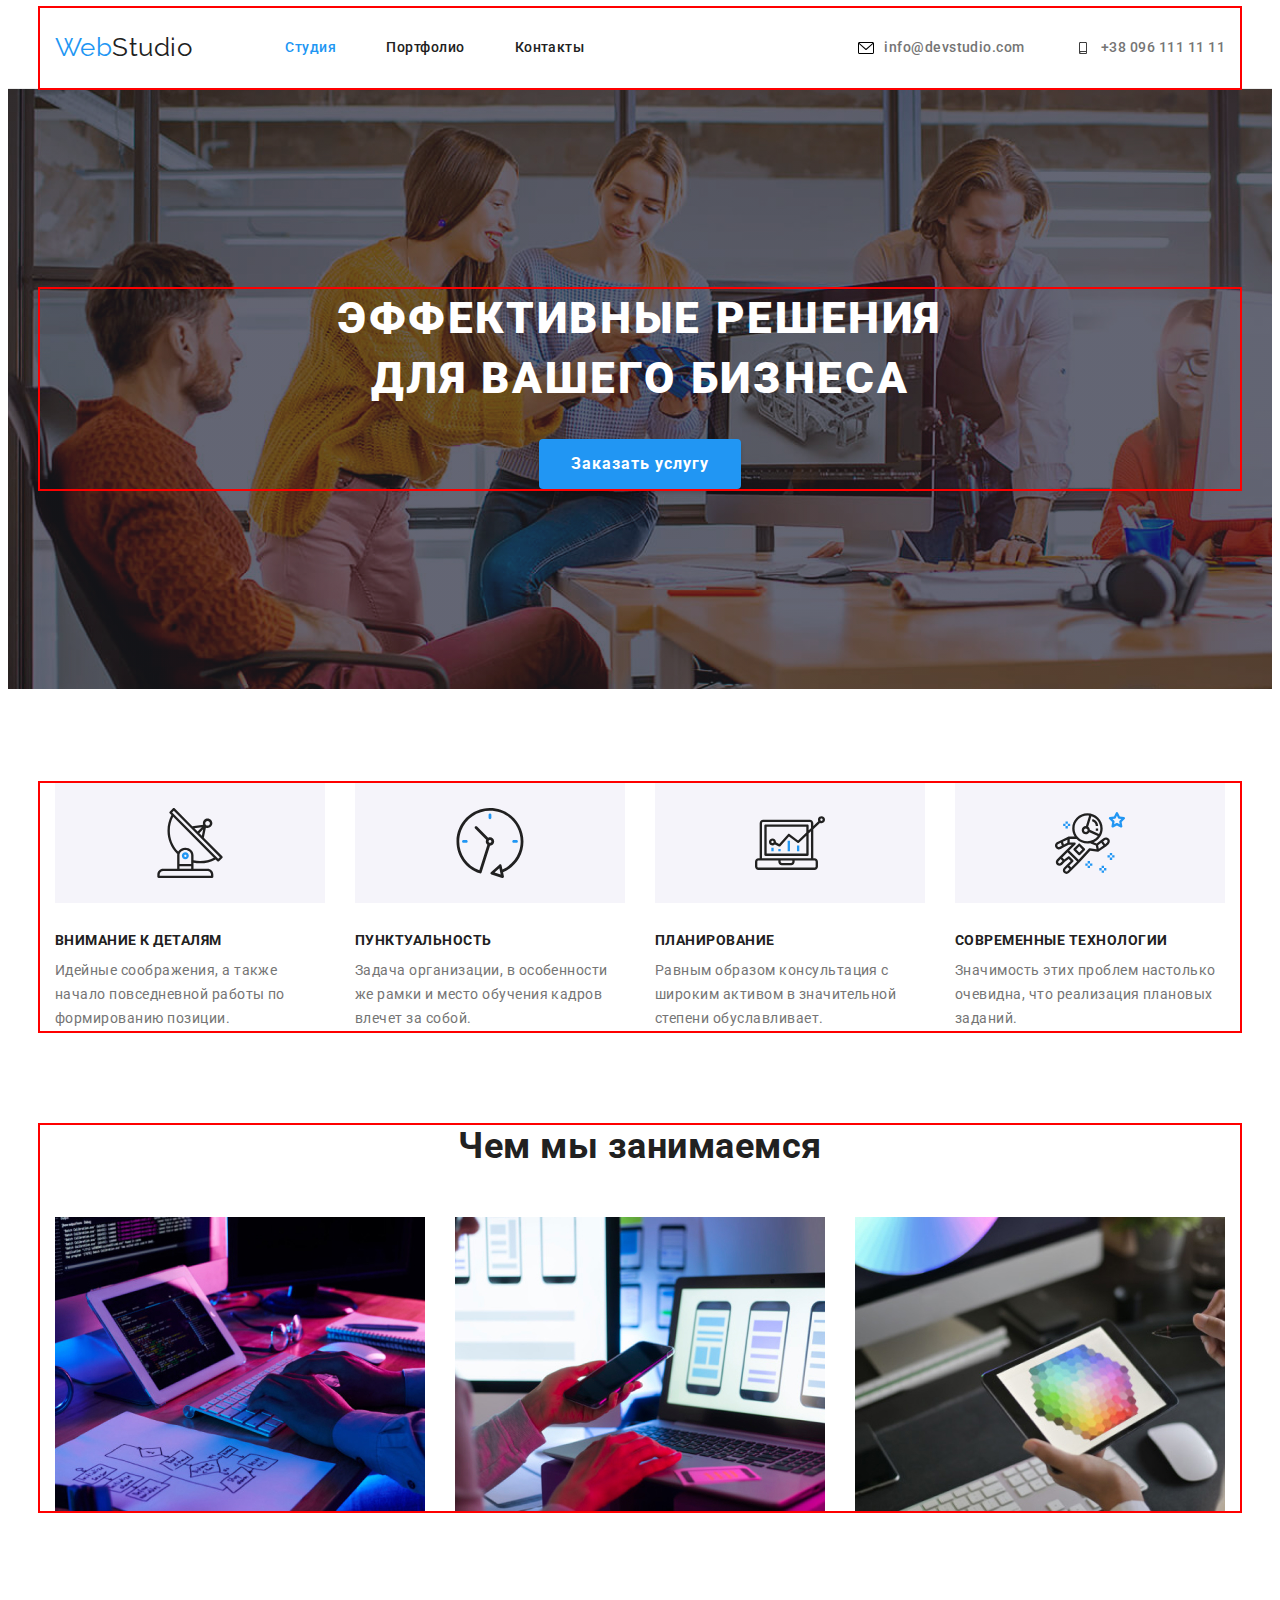
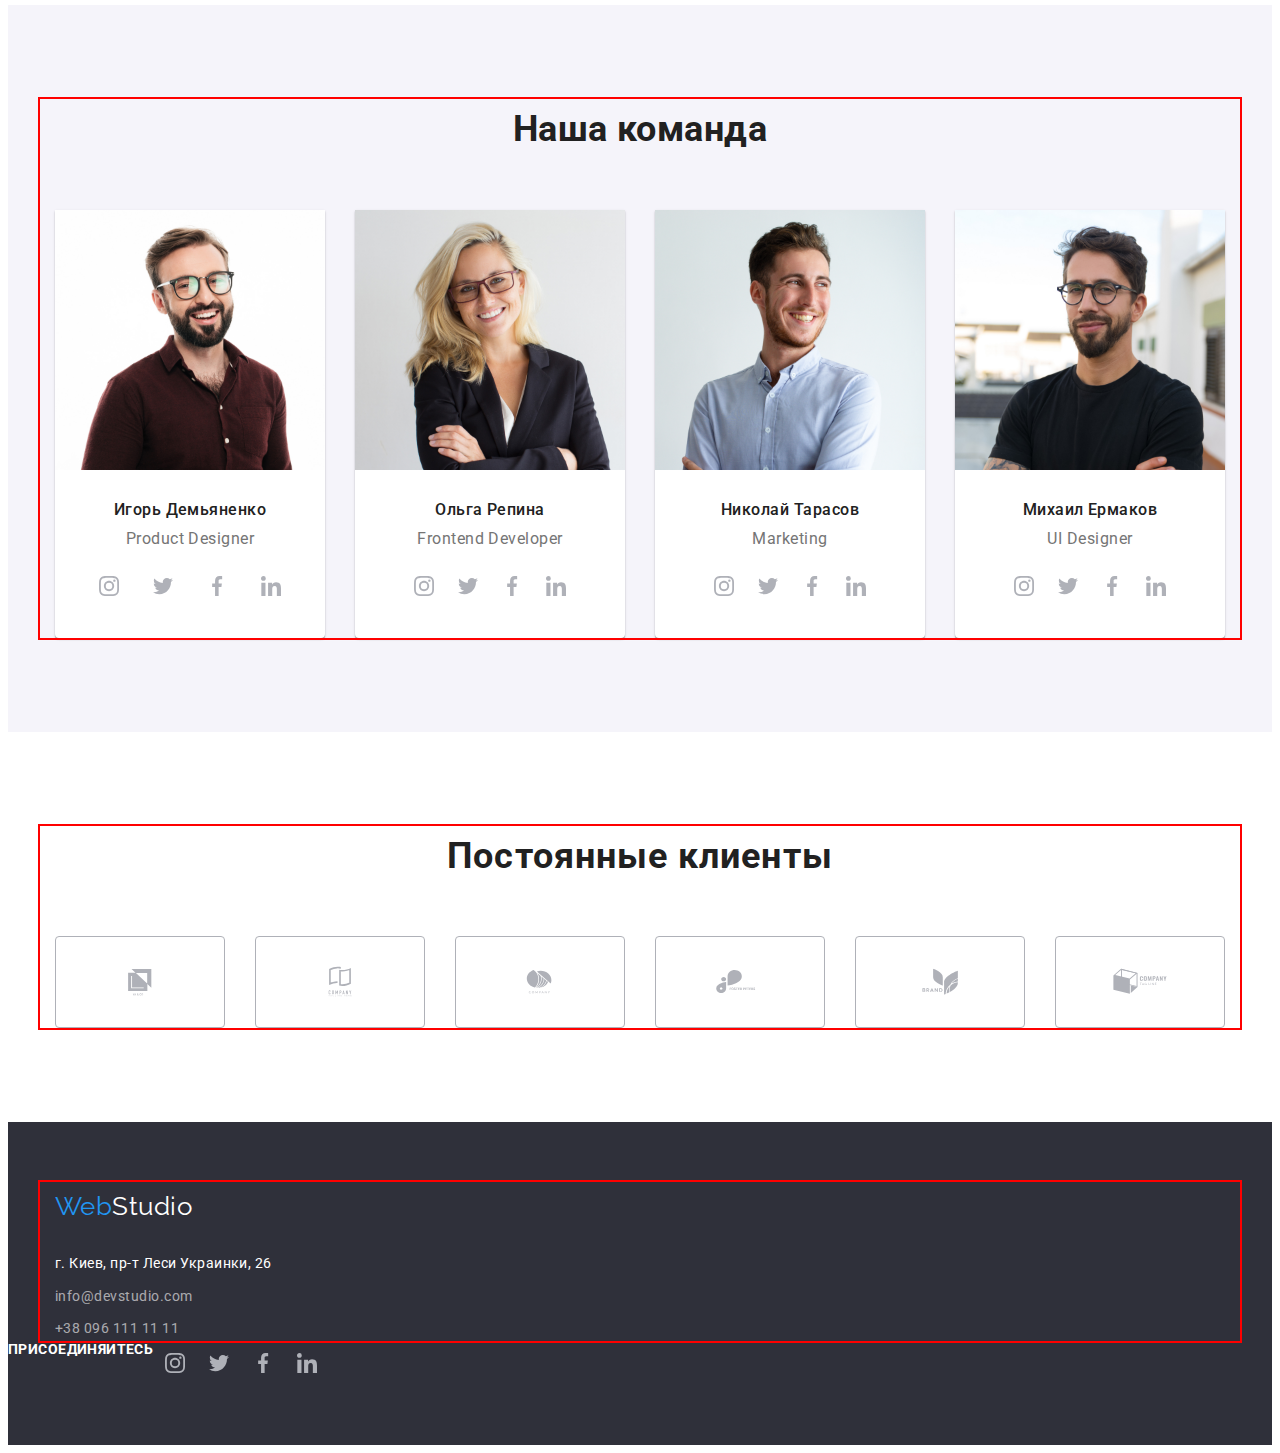
==== commit 7ed0470e: "ДЗ 4" ====
--- a/index.html
+++ b/index.html
@@ -29,17 +29,17 @@
             <!-- Почта  телефон -->
             <div class="nav-info">
                 <ul class="list site-navv-list">
-                    <li>
-                        <a class="site-navv list link info" href="mailto:info@devstudio.com">
-                        <svg width="16" height="16">
-                            <use href="./images/symbol-defs.svg#list_footer"></use>
+                    <li class="studio-item">
+                        <a class="studio-link site-navv list link info" href="mailto:info@devstudio.com">
+                        <svg class="studio-icon" width="16" height="16">
+                            <use href="/images/symbol-defs.svg#icon-list_footer"></use>
                         </svg>
                         info@devstudio.com</a>
                     </li>
-                    <li>
-                        <a class="site-navv list link info" href="tel:+380961111111">
-                        <svg width="16" height="12">
-                            <use href="./images/symbol-defs.svg#smartphone"></use>
+                    <li class="studio-item">
+                        <a class="studio-link site-navv list link info" href="tel:+380961111111">
+                        <svg class="studio-icon" width="16" height="12">
+                            <use href="/images/symbol-defs.svg#icon-smartphone"></use>
                         </svg>
                         +38 096 111 11 11</a>
                     </li>
@@ -65,21 +65,41 @@
     <!-- наши преимущества -->
     <section class="privilege">
         <div class="container">
-                <h2 class="visually-hidden">Наши преимущества</h2>
+            <h2 class="visually-hidden">Наши преимущества</h2>
                 <ul class="list visually-list">
                     <li class="item  item-first">
+                        <div class="privilege-div">
+                           <svg class="privilege-icon" width="70" height="70">
+                               <use href="/images/symbol-defs.svg#icon-antena"></use>
+                           </svg>
+                        </div>
                         <h3 class="privilege-tittle">ВНИМАНИЕ К ДЕТАЛЯМ</h3>
                         <p>Идейные соображения, а также начало повседневной работы по формированию позиции.</p>
                     </li>
                     <li class="item item-second">
+                        <div class="privilege-div">
+                            <svg class="privilege-icon" width="70" height="70">
+                                <use href="/images/symbol-defs.svg#icon-clock"></use>
+                            </svg>
+                        </div>
                         <h3 class="privilege-tittle">ПУНКТУАЛЬНОСТЬ</h3>
                         <p>Задача организации, в особенности же рамки и место обучения кадров влечет за собой.</p>
                     </li>
                     <li class="item item-third">
+                        <div class="privilege-div">
+                            <svg class="privilege-icon" width="70" height="70">
+                                <use href="/images/symbol-defs.svg#icon-diagram"></use>
+                            </svg>
+                        </div>               
                         <h3 class="privilege-tittle">ПЛАНИРОВАНИЕ</h3>
                         <p>Равным образом консультация с широким активом в значительной степени обуславливает.</p>
                     </li>
                     <li class="item item-fourth">
+                        <div class="privilege-div">
+                            <svg class="privilege-icon" width="70" height="70">
+                                <use href="/images/symbol-defs.svg#icon-astronaut"></use>
+                            </svg>
+                        </div>
                         <h3 class="privilege-tittle">СОВРЕМЕННЫЕ ТЕХНОЛОГИИ</h3>
                         <p>Значимость этих проблем настолько очевидна, что реализация плановых заданий.</p>
                     </li>
@@ -118,26 +138,27 @@
                         <img src="./images/productdesigner.jpg" alt="Фото дизайнера" width="270" height="260">
                         <div class="command-title">
                         <h3 class="team-title">Игорь Демьяненко</h3>
-                        <p>Product Designer</p>
-                        <ul class="list">
-                            <li class=""><a href="" aria-label="Инстаграм">
-                                <svg class="socials-icons" width="40" height="40">
-                                    <use href="./images/symbol-defs.svg#instagram_tiem"></use>
+                        <p class="socials-title">Product Designer</p>
+                        <ul class="socials-list list">
+                            <li class="socials-item"><a class="socials-link" href="" aria-label="Инстаграм">
+                                <svg class="socials-icons" width="20" height="20">
+                                    <use href="./images/symbol-defs.svg#icon-instagram_tiem"></use>
+                                </svg>
+                            </a>
+                        </li>
+                            <li class="socials-item"><a class="socials-link" href="" aria-label="Твиттер">
+                                <svg class="socials-icons" width="20" height="20">
+                                    <use href="./images/symbol-defs.svg#icon-twitter_tiem"></use>
                                 </svg>
                             </a></li>
-                            <li><a href="" aria-label="Твиттер">
-                                <svg class="socials-icons" width="20" height="20">
-                                    <use href=""></use>
+                            <li class="socials-item"><a class="socials-link" href="" aria-label="Фейсбук">
+                                <svg class="socials-icons" width="20" height="20">
+                                    <use href="./images/symbol-defs.svg#icon-facebook_tiem"></use>
                                 </svg>
                             </a></li>
-                            <li><a href="" aria-label="Фейсбук">
-                                <svg class="socials-icons" width="20" height="20">
-                                    <use href=""></use>
-                                </svg>
-                            </a></li>
-                            <li><a href="" aria-label="Линкедин">
-                                <svg class="socials-icons" width="20" height="20">
-                                    <use href=""></use>
+                            <li class="socials-item"><a class="socials-link" href="" aria-label="Линкедин">
+                                <svg class="socials-icons" width="20" height="20">
+                                    <use href="./images/symbol-defs.svg#icon-linkedin_tiem"></use>
                                 </svg>
                             </a></li>
                         </ul>
@@ -147,86 +168,91 @@
                         <img src="./images/frontenddeveloper.jpg" alt="Фото фронтенд-разработчика" width="270" height="260">
                         <div class="command-title">
                         <h3 class="team-title">Ольга Репина</h3>
-                        <p>Frontend Developer</p>
+                        <p class="socials-title">Frontend Developer</p>
+                        <ul class="list socials-list">
+                            <li class=""><a class="socials-link" href="" aria-label="Инстаграм">
+                                <svg class="socials-icons" width="20" height="20">
+                                    <use href="./images/symbol-defs.svg#icon-instagram_tiem"></use>
+                                </svg>
+                            </a>
+                        </li>
+                        <li><a class="socials-link" href="" aria-label="Твиттер">
+                            <svg class="socials-icons" width="20" height="20">
+                                <use href="./images/symbol-defs.svg#icon-twitter_tiem"></use>
+                            </svg>
+                        </a></li>
+                        <li><a class="socials-link" href="" aria-label="Фейсбук">
+                            <svg class="socials-icons" width="20" height="20">
+                                <use href="./images/symbol-defs.svg#icon-facebook_tiem"></use>
+                            </svg>
+                        </a></li>
+                        <li><a class="socials-link" href="" aria-label="Линкедин">
+                            <svg class="socials-icons" width="20" height="20">
+                                <use href="./images/symbol-defs.svg#icon-linkedin_tiem"></use>
+                            </svg>
+                        </a></li>
+                    </ul>
                         <ul class="list">
-                            <li><a href="" aria-label="Инстаграм">
-                                <svg class="socials-icons" width="20" height="20">
-                                    <use href=""></use> 
-                                </svg>
-                            </a></li>
-                            <li><a href="" aria-label="Твиттер">
-                                 <svg class="socials-icons" width="20" height="20">
-                                     <use href=""></use>
-                                </svg>
-                            </a></li>
-                            <li><a href="" aria-label="Фейсбук">
-                                <svg class="socials-icons" width="20" height="20">
-                                    <use href=""></use>
-                                </svg>
-                            </a></li>
-                            <li><a href="" aria-label="Линкедин">
-                                <svg class="socials-icons" width="20" height="20">
-                                    <use href=""></use>
-                                </svg>
-                            </a></li>
-                        </ul>
                         </div>
                     </li>
                     <li class="team-list-li">
                         <img src="./images/marketing.jpg" alt="Фото маркетолога" width="270" height="260">
                         <div class="command-title">
                         <h3 class="team-title">Николай Тарасов</h3>
-                        <p>Marketing</p>
+                        <p class="socials-title">Marketing</p>
+                        <ul class="list socials-list">
+                            <li class=""><a class="socials-link" href="" aria-label="Инстаграм">
+                                    <svg class="socials-icons" width="20" height="20">
+                                        <use href="./images/symbol-defs.svg#icon-instagram_tiem"></use>
+                                    </svg>
+                                </a>
+                            </li>
+                            <li><a class="socials-link" href="" aria-label="Твиттер">
+                                    <svg class="socials-icons" width="20" height="20">
+                                        <use href="./images/symbol-defs.svg#icon-twitter_tiem"></use>
+                                    </svg>
+                                </a></li>
+                            <li><a class="socials-link" href="" aria-label="Фейсбук">
+                                    <svg class="socials-icons" width="20" height="20">
+                                        <use href="./images/symbol-defs.svg#icon-facebook_tiem"></use>
+                                    </svg>
+                                </a></li>
+                            <li><a class="socials-link" href="" aria-label="Линкедин">
+                                    <svg class="socials-icons" width="20" height="20">
+                                        <use href="./images/symbol-defs.svg#icon-linkedin_tiem"></use>
+                                    </svg>
+                                </a></li>
+                        </ul>
                         <ul class="list">
-                            <li><a href="" aria-label="Инстаграм">
-                                <svg class="socials-icons" width="20" height="20">
-                                    <use href=""></use>
-                                </svg>
-                            </a></li>
-                            <li><a href="" aria-label="Твиттер">
-                                <svg class="socials-icons" width="20" height="20">
-                                    <use href=""></use>
-                                </svg>
-                            </a></li>
-                            <li><a href="" aria-label="Фейсбук">
-                                <svg class="socials-icons" width="20" height="20">
-                                    <use href=""></use>
-                                </svg>
-                            </a></li>
-                            <li><a href="" aria-label="Линкедин">
-                                <svg class="socials-icons" width="20" height="20">
-                                    <use href=""></use>
-                                </svg>
-                            </a></li>
-                        </ul>
                         </div>
                    </li>
                     <li class="team-list-li">
                         <img src="./images/uldesigner.jpg" alt="Фото дзайнера пользовательского интерфейса" width="270" height="260">
                         <div class="command-title">
                         <h3 class="team-title">Михаил Ермаков</h3>
-                        <p>UI Designer</p>
-                        <ul class="list">
-                            <li><a href="" aria-label="Инстаграм">
-                                <svg class="socials-icons" width="20" height="20">
-                                    <use href=""></use>
-                                </svg>
-                            </a></li>
-                            <li><a href="" aria-label="Твиттер">
-                                <svg class="socials-icons" width="20" height="20">
-                                    <use href=""></use>
-                                </svg>
-                            </a></li>
-                            <li><a href="" aria-label="Фейсбук">
-                                <svg class="socials-icons" width="20" height="20">
-                                    <use href=""></use>
-                                </svg>
-                            </a></li>
-                            <li><a href="" aria-label="Линкедин">
-                                <svg class="socials-icons" width="20" height="20">
-                                    <use href=""></use>
-                                </svg>
-                            </a></li>
+                        <p class="socials-title">UI Designer</p>
+                        <ul class="list socials-list">
+                            <li class=""><a class="socials-link" href="" aria-label="Инстаграм">
+                                    <svg class="socials-icons" width="20" height="20">
+                                        <use href="./images/symbol-defs.svg#icon-instagram_tiem"></use>
+                                    </svg>
+                                </a>
+                            </li>
+                            <li><a class="socials-link" href="" aria-label="Твиттер">
+                                    <svg class="socials-icons" width="20" height="20">
+                                        <use href="./images/symbol-defs.svg#icon-twitter_tiem"></use>
+                                    </svg>
+                                </a></li>
+                            <li><a class="socials-link" href="" aria-label="Фейсбук">
+                                    <svg class="socials-icons" width="20" height="20">
+                                        <use href="./images/symbol-defs.svg#icon-facebook_tiem"></use>
+                                    </svg>
+                                </a></li>
+                            <li><a class="socials-link" href="" aria-label="Линкедин">
+                                    <svg class="socials-icons" width="20" height="20">
+                                        <use href="./images/symbol-defs.svg#icon-linkedin_tiem"></use>
+                                    </svg>
+                                </a></li>
                         </ul>
                         </div>
                     </li>
@@ -235,10 +261,65 @@
 
     </section>
     </main>
+
+    <!-- Постоянные клиенты -->
+
+    <section class="customers">
+        <div class="container">
+            <h2 class="customers-title">
+                Постоянные клиенты
+            </h2>
+            <ul class="list customers-list">
+                <li class="customers-item">
+                    <a class="customers-link" href="">
+                    <svg class="customers-icons" width="106" height="60">
+                        <use href="./images/symbol-defs.svg#icon-logo_ya_go"></use>
+                    </svg>
+                </a>
+            </li>
+                <li class="customers-item">
+                    <a class="customers-link" href="">
+                    <svg class="customers-icons" width="106" height="60">
+                        <use href="./images/symbol-defs.svg#icon-logo_compani"></use>
+                    </svg>
+                </a>
+                </li>
+                <li class="customers-item">
+                    <a class="customers-link" href="">
+                    <svg class="customers-icons" width="106" height="60">
+                        <use href="./images/symbol-defs.svg#icon-logo3"></use>
+                    </svg>
+                </a>
+                </li>
+                <li class="customers-item">
+                    <a class="customers-link" href="">
+                    <svg class="customers-icons" width="106" height="60">
+                        <use href="./images/symbol-defs.svg#icon-logo_foster"></use>
+                    </svg>
+                </a>
+            </li>
+                <li class="customers-item">
+                    <a class="customers-link" href="">
+                    <svg class="customers-icons" width="106" height="60">
+                        <use href="./images/symbol-defs.svg#icon-logo_brand"></use>
+                    </svg>
+                </a>
+            </li>
+                <li class="customers-item">
+                    <a class="customers-link" href="">
+                    <svg class="customers-icons" width="106" height="60">
+                        <use href="./images/symbol-defs.svg#icon-logo_tag"></use>
+                    </svg>
+                </a>
+            </li>
+            </ul>
+        </div>
+    </section>
 
     <!-- Футер -->
     
         <footer class="footer">
+            <div>
             <div class="container">
             <a class="logo link logo-footer" href="./index.html">
                 <span class="logo-web">Web</span><span class="logo-footer">Studio</span>
@@ -254,6 +335,38 @@
                 </ul>
             </address>
             </div>
+            <div class="footer-title-div">
+                <h3 class="footer-title">
+                    ПРИСОЕДИНЯЙТЕСЬ
+                </h3>
+                <ul class="list socials-list">
+                <li class=""><a class="socials-link" href="" aria-label="Инстаграм">
+                    <svg class="socials-icons" width="20" height="20">
+                        <use href="./images/symbol-defs.svg#icon-instagram_tiem"></use>
+                    </svg>
+                </a>
+            </li>
+            <li><a class="socials-link" href="" aria-label="Твиттер">
+                <svg class="socials-icons" width="20" height="20">
+                    <use href="./images/symbol-defs.svg#icon-twitter_tiem"></use>
+                </svg>
+            </a></li>
+            <li><a class="socials-link" href="" aria-label="Фейсбук">
+                <svg class="socials-icons" width="20" height="20">
+                    <use href="./images/symbol-defs.svg#icon-facebook_tiem"></use>
+                </svg>
+            </a>
+        </li>
+            <li><a class="socials-link" href="" aria-label="Линкедин">
+                <svg class="socials-icons" width="20" height="20">
+                    <use href="./images/symbol-defs.svg#icon-linkedin_tiem"></use>
+                </svg>
+            </a>
+        </li>
+        </ul>
+
+            </div>
+            </div>
     
         </footer>
     
--- a/css/styles.css
+++ b/css/styles.css
@@ -171,7 +171,25 @@
     color: var(--accent-color);
 }
 
-
+.studio-link {
+    display: flex;
+    align-items: center;
+}
+
+.studio-list {
+    display: flex;
+    align-items: center;
+}
+
+
+.studio-icon {
+    margin-right: 10px;
+}
+
+.studio-item:hover .studio-icon,
+.studio-item:focus .studio-icon {
+     fill: var(--accent-color);
+}
 /* ---------Прячем заголовки-------------------------- */
 
 .visually-hidden {
@@ -221,7 +239,7 @@
         rgba(47, 48, 58, 0.4),
         rgba(47, 48, 58, 0.4)
     ),
-    url('./images/hero.jpg');
+    url('/images/hero.jpg');
 }
 
 .hero-tittle {
@@ -335,6 +353,22 @@
     background-color: #F5F4FA;
     border-radius: 4px;
 } */
+
+.privilege-div {
+    height: 120px;
+    background-color: #F5F4FA;
+    display: flex;
+    justify-content: center;
+    align-items: center;
+
+}
+
+.privilege-icon {
+    background-repeat: no-repeat;
+    background-position: center;
+    border-radius: 4px;
+    
+}
 /*----------------- Стилизация чем мы занимаемся ------------------*/
 
 .about {
@@ -385,6 +419,14 @@
     margin-bottom: 10px;
 }
 
+.socials-title {
+    margin-bottom: 16px;
+}
+
+.socials-icons {
+    fill: #AFB1B8;  
+}
+
 .team p {
     font-size: 16px;
     line-height: 1.19;
@@ -409,6 +451,96 @@
 
 .team-list li:last-child {
     margin-right: 0;
+}
+
+.socials-list {
+    display: flex;
+    justify-content: center;
+    align-items: center;
+}
+
+.socials-link {
+    display: flex;
+    align-items: center;
+    justify-content: center ;
+    width: 44px;
+    height: 44px;
+    background-color;: var(--body-color);
+    border-radius: 50%;
+}
+
+.socials-link:hover,
+.socials-link:focus {
+    background-color: var(--accent-color);
+}
+
+.socials-link:hover .socials-icons,
+.socials-link:focus .socials-icons {
+    fill: var(--body-color);
+}
+
+
+.socials-item:not(:last-child) {
+    margin-right: 10px;
+}
+/* ---------Секция наши клиенты-------------------------- */
+
+.customers {
+    padding-bottom: 94px;
+    padding-top: 94px;
+    }
+
+
+.customers-title {
+    font-weight: 700;
+    font-size: 36px;
+    line-height: 1.67;
+    text-align: center;
+    letter-spacing: 0.03em;
+    
+    color: var(--title-text-color);
+    margin-bottom: 50px;
+
+}
+
+
+.customers-list {
+    display: flex;
+}
+
+.customers-link {
+    display: flex;
+    align-items: center;
+    justify-content: center;
+
+    width: 170px;
+    height: 92px;
+
+
+    border: 1px solid #AFB1B8;
+        border-radius: 4px;
+}
+
+.customers-item {
+    margin-right: 30px;
+}
+
+.customers-item:last-child {
+    margin-right: 0;
+}
+
+.customers-icons {
+    fill: #AFB1B8;
+}
+
+
+.customers-link:hover {
+    border-color: var(--accent-color);
+}
+
+.customers-link:hover .customers-icons,
+.customers-link:focus .customers-icons {
+    fill: var(--accent-color)
 }
 /*------------------- Стилизация кнопок портфолио ---------------------*/
 .portfolio {
@@ -549,4 +681,19 @@
 
 .footer-address {
     margin-bottom: 9px;
-}+}
+
+.footer-title {
+    font-weight: 700;
+    line-height: 16px;
+    letter-spacing: 0.03em;
+    text-transform: uppercase;
+    
+    color: #FFFFFF;
+    font-size: 14px;
+
+}
+
+.footer-title-div {
+    display: flex;
+}
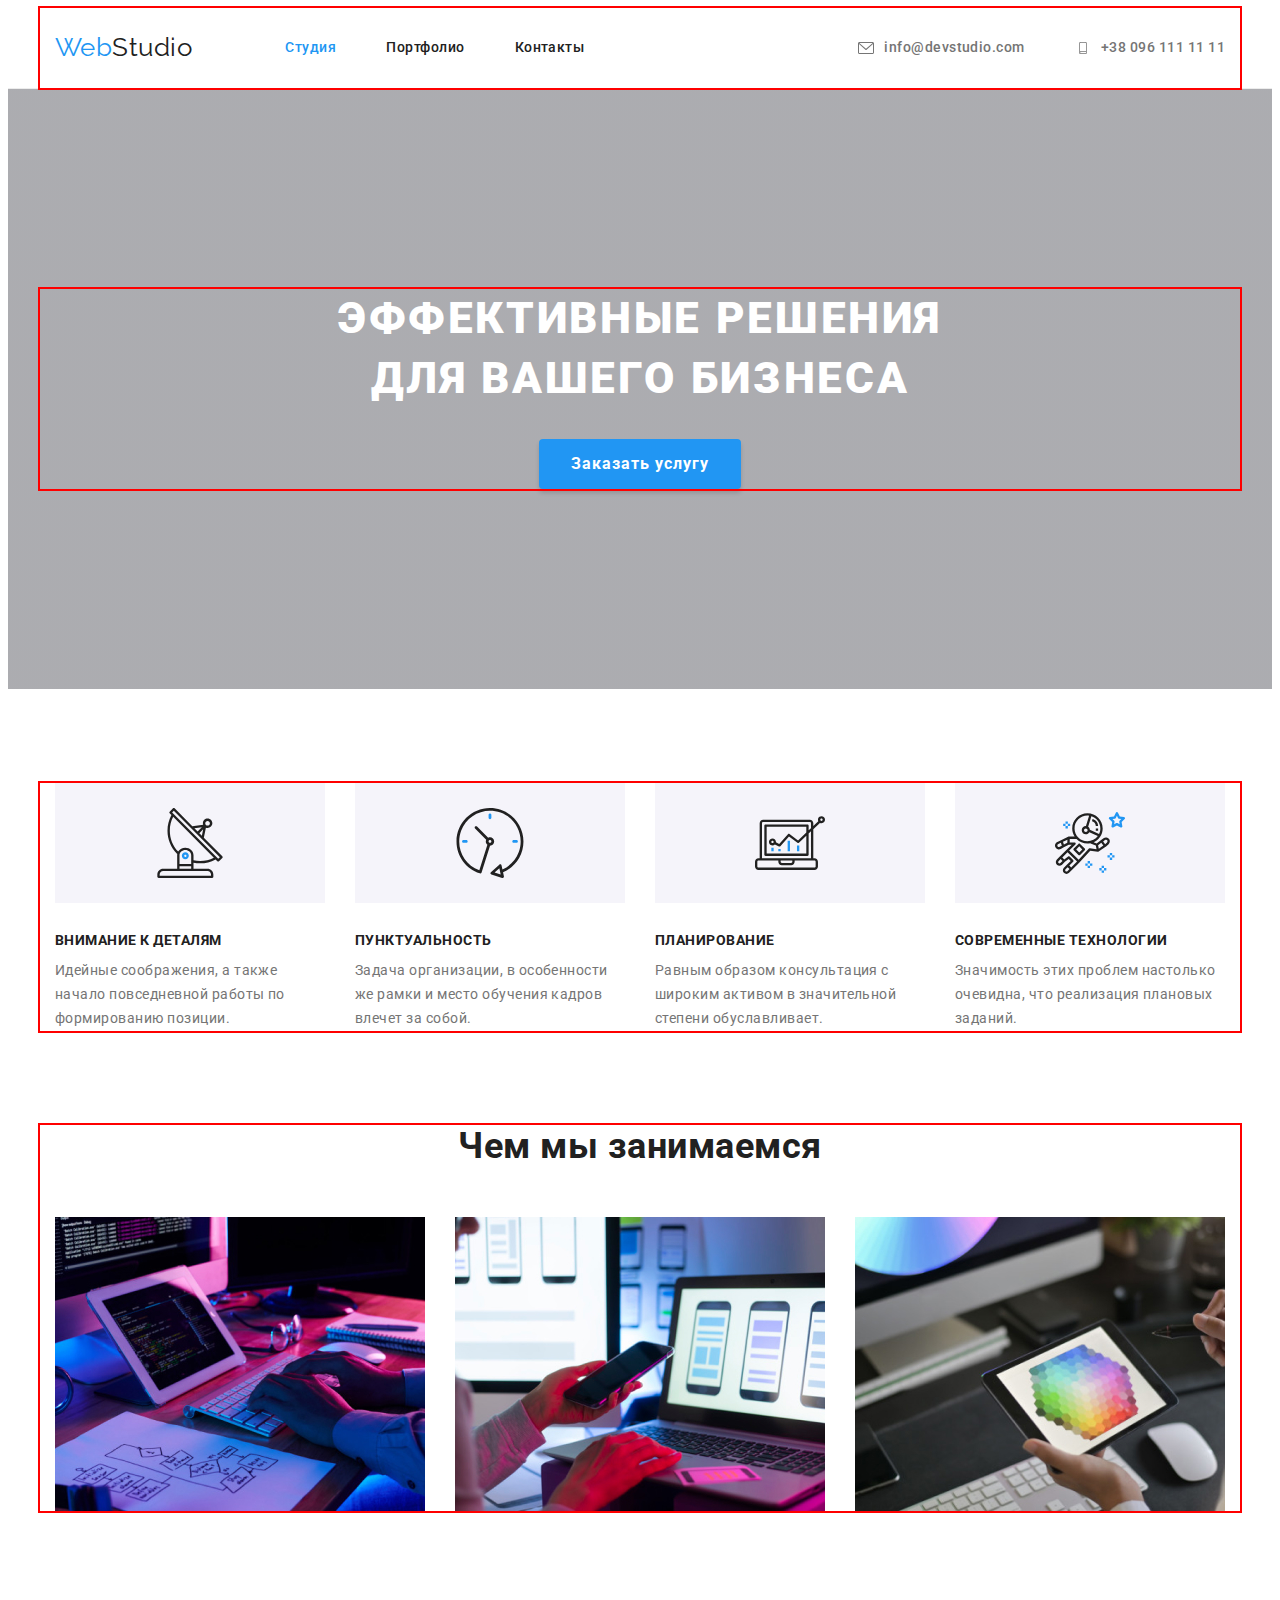
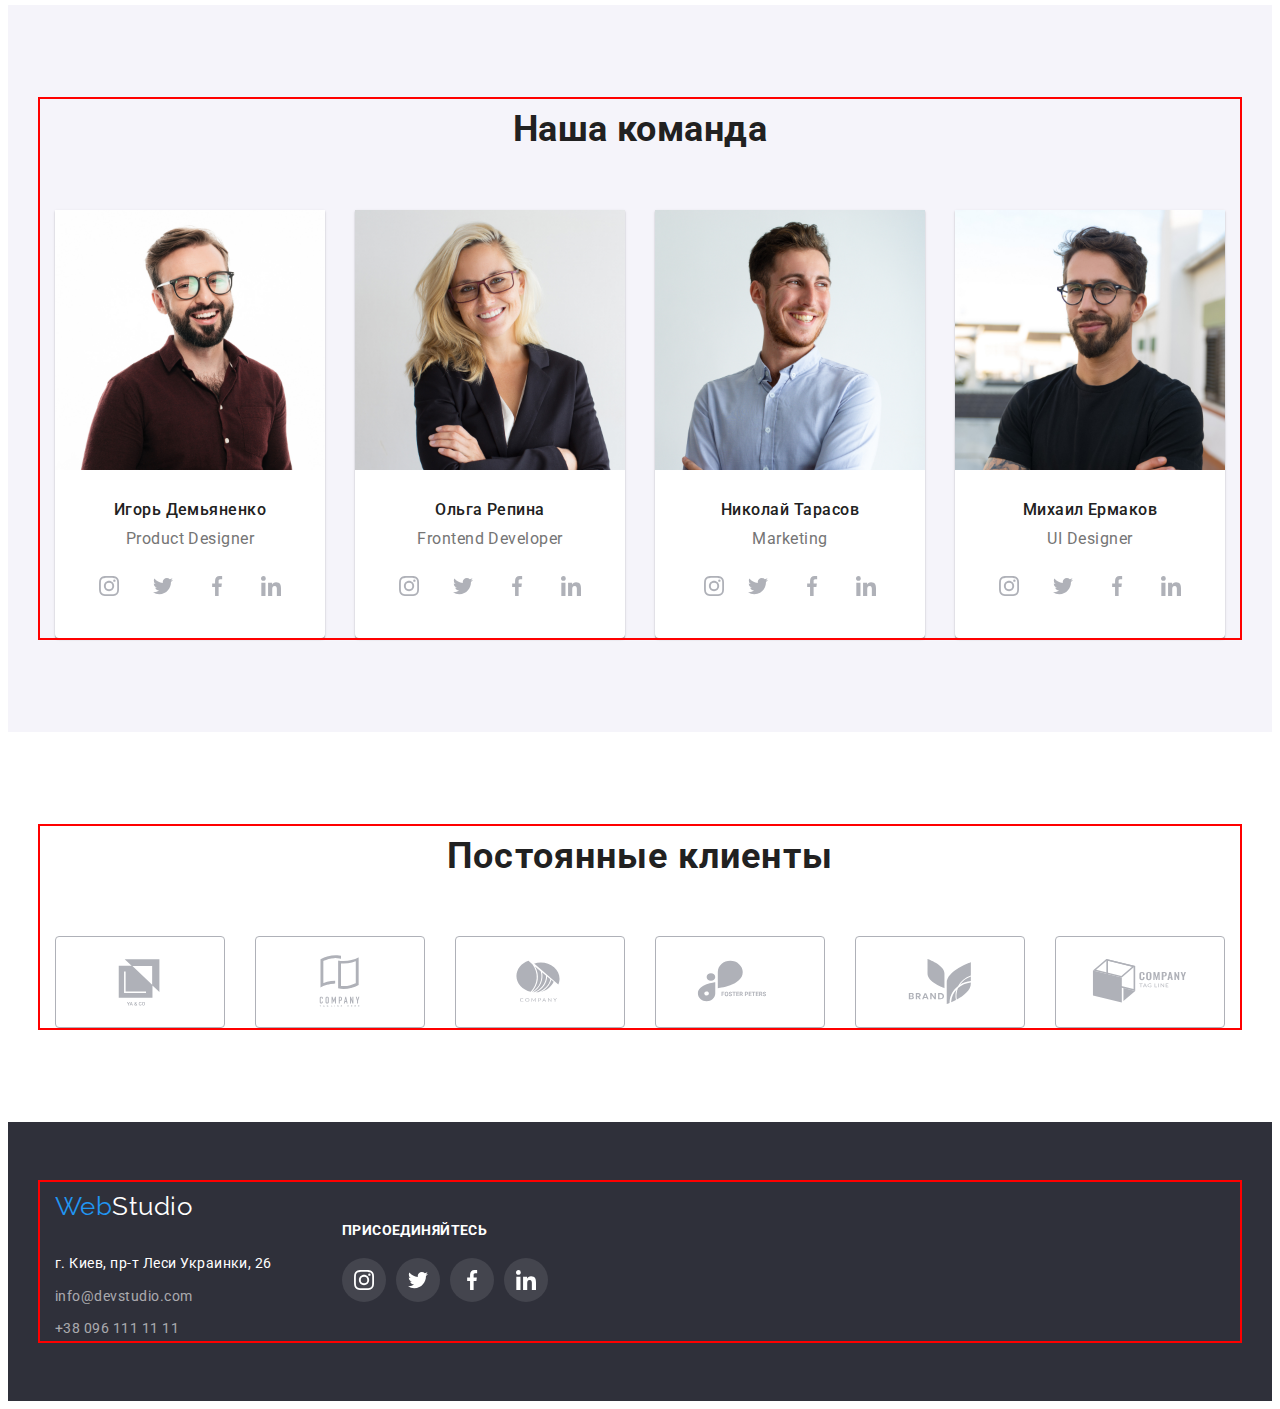
==== commit bebac49a: "ДЗ 4 - правки 1" ====
--- a/index.html
+++ b/index.html
@@ -1,376 +1,435 @@
 <!DOCTYPE html>
 <html lang="ru">
-<head>
-    <meta charset="UTF-8">
-    <meta http-equiv="X-UA-Compatible" content="IE=edge">
-    <meta name="viewport" content="width=device-width, initial-scale=1.0">
+  <head>
+    <meta charset="UTF-8" />
+    <meta http-equiv="X-UA-Compatible" content="IE=edge" />
+    <meta name="viewport" content="width=device-width, initial-scale=1.0" />
     <title>Document</title>
-    <link rel="preconnect" href="https://fonts.googleapis.com">
-    <link rel="preconnect" href="https://fonts.gstatic.com" crossorigin>
-    <link href="https://fonts.googleapis.com/css2?family=Raleway:wght@700&family=Roboto:wght@400;500;700;900&display=swap"
-        rel="stylesheet">
-    <link rel="stylesheet" href="https://cdnjs.cloudflare.com/ajax/libs/modern-normalize/1.1.0/modern-normalize.min.css" integrity="sha512-wpPYUAdjBVSE4KJnH1VR1HeZfpl1ub8YT/NKx4PuQ5NmX2tKuGu6U/JRp5y+Y8XG2tV+wKQpNHVUX03MfMFn9Q==" crossorigin="anonymous" referrerpolicy="no-referrer" />
-    <link rel="stylesheet" href="./css/styles.css">
-</head>
-<body>
-       <header>
-        <div class="container menu">
-            <nav class="nav-navigation">
-                <!-- Навигация на другие страницы -->
-                <a class="logo link logo-header" href="./index.html">
-                    <span class="logo-web">Web</span><span class="logo-studio">Studio</span>
-                </a>
-                <ul class="site-nav list">
-                    <li class="item"><a class="link current" href="./index.html">Студия</a></li>
-                    <li class="item"><a class="link" href="./portfolio.html">Портфолио</a></li>
-                    <li class="item"><a class="link" href="">Контакты</a></li>
+    <link rel="preconnect" href="https://fonts.googleapis.com" />
+    <link rel="preconnect" href="https://fonts.gstatic.com" crossorigin />
+    <link
+      href="https://fonts.googleapis.com/css2?family=Raleway:wght@700&family=Roboto:wght@400;500;700;900&display=swap"
+      rel="stylesheet"
+    />
+    <link
+      rel="stylesheet"
+      href="https://cdnjs.cloudflare.com/ajax/libs/modern-normalize/1.1.0/modern-normalize.min.css"
+      integrity="sha512-wpPYUAdjBVSE4KJnH1VR1HeZfpl1ub8YT/NKx4PuQ5NmX2tKuGu6U/JRp5y+Y8XG2tV+wKQpNHVUX03MfMFn9Q=="
+      crossorigin="anonymous"
+      referrerpolicy="no-referrer"
+    />
+    <link rel="stylesheet" href="./css/styles.css" />
+  </head>
+  <body>
+    <header>
+      <div class="container menu">
+        <nav class="nav-navigation">
+          <!-- Навигация на другие страницы -->
+          <a class="logo link logo-header" href="./index.html">
+            <span class="logo-web">Web</span><span class="logo-studio">Studio</span>
+          </a>
+          <ul class="site-nav list">
+            <li class="item"><a class="link current" href="./index.html">Студия</a></li>
+            <li class="item"><a class="link" href="./portfolio.html">Портфолио</a></li>
+            <li class="item"><a class="link" href="">Контакты</a></li>
+          </ul>
+        </nav>
+        <!-- Почта  телефон -->
+        <div class="nav-info">
+          <ul class="list site-navv-list">
+            <li class="studio-item">
+              <a class="studio-link site-navv list link info" href="mailto:info@devstudio.com">
+                <svg class="studio-icon" width="16" height="16">
+                  <use href="./images/symbol-defs.svg#icon-list_footer"></use>
+                </svg>
+                info@devstudio.com</a
+              >
+            </li>
+            <li class="studio-item">
+              <a class="studio-link site-navv list link info" href="tel:+380961111111">
+                <svg class="studio-icon" width="16" height="12">
+                  <use href="./images/symbol-defs.svg#icon-smartphone"></use>
+                </svg>
+                +38 096 111 11 11</a
+              >
+            </li>
+          </ul>
+        </div>
+      </div>
+    </header>
+
+    <main>
+      <section class="hero">
+        <div class="container container-hero">
+          <!-- Главный экран -->
+          <h1 class="hero-tittle">
+            ЭФФЕКТИВНЫЕ РЕШЕНИЯ<br />
+            ДЛЯ ВАШЕГО БИЗНЕСА
+          </h1>
+          <button class="hero-button" type="button">Заказать услугу</button>
+        </div>
+      </section>
+
+      <!-- наши преимущества -->
+      <section class="privilege">
+        <div class="container">
+          <h2 class="visually-hidden">Наши преимущества</h2>
+          <ul class="list visually-list">
+            <li class="item item-first">
+              <div class="privilege-div">
+                <svg class="privilege-icon" width="70" height="70">
+                  <use href="./images/symbol-defs.svg#icon-antena"></use>
+                </svg>
+              </div>
+              <h3 class="privilege-tittle">ВНИМАНИЕ К ДЕТАЛЯМ</h3>
+              <p>
+                Идейные соображения, а также начало повседневной работы по формированию позиции.
+              </p>
+            </li>
+            <li class="item item-second">
+              <div class="privilege-div">
+                <svg class="privilege-icon" width="70" height="70">
+                  <use href="./images/symbol-defs.svg#icon-clock"></use>
+                </svg>
+              </div>
+              <h3 class="privilege-tittle">ПУНКТУАЛЬНОСТЬ</h3>
+              <p>
+                Задача организации, в особенности же рамки и место обучения кадров влечет за собой.
+              </p>
+            </li>
+            <li class="item item-third">
+              <div class="privilege-div">
+                <svg class="privilege-icon" width="70" height="70">
+                  <use href="./images/symbol-defs.svg#icon-diagram"></use>
+                </svg>
+              </div>
+              <h3 class="privilege-tittle">ПЛАНИРОВАНИЕ</h3>
+              <p>
+                Равным образом консультация с широким активом в значительной степени обуславливает.
+              </p>
+            </li>
+            <li class="item item-fourth">
+              <div class="privilege-div">
+                <svg class="privilege-icon" width="70" height="70">
+                  <use href="./images/symbol-defs.svg#icon-astronaut"></use>
+                </svg>
+              </div>
+              <h3 class="privilege-tittle">СОВРЕМЕННЫЕ ТЕХНОЛОГИИ</h3>
+              <p>Значимость этих проблем настолько очевидна, что реализация плановых заданий.</p>
+            </li>
+          </ul>
+        </div>
+      </section>
+
+      <!-- Чем мы занимаемся -->
+      <section class="about">
+        <div class="container">
+          <h2 class="about-title">Чем мы занимаемся</h2>
+          <ul class="list about-list">
+            <li>
+              <img src="./images/img_1.jpg" alt="Работа за компьютером" width="370" height="294" />
+            </li>
+            <li>
+              <img
+                src="./images/img_2.jpg"
+                alt="Управление через приложение"
+                width="370"
+                height="294"
+              />
+            </li>
+            <li>
+              <img
+                src="./images/img_3.jpg"
+                alt="Шокий выбор цветовой гаммы"
+                width="370"
+                height="294"
+              />
+            </li>
+          </ul>
+        </div>
+      </section>
+
+      <!-- Наша команда -->
+      <section class="team">
+        <div class="container">
+          <h2 class="container-title">Наша команда</h2>
+          <ul class="list team-list">
+            <li class="team-list-li">
+              <img
+                src="./images/productdesigner.jpg"
+                alt="Фото дизайнера"
+                width="270"
+                height="260"
+              />
+              <div class="command-title">
+                <h3 class="team-title">Игорь Демьяненко</h3>
+                <p class="socials-title">Product Designer</p>
+                <ul class="socials-list list">
+                  <li class="socials-item">
+                    <a class="socials-link" href="" aria-label="Инстаграм">
+                      <svg class="socials-icons" width="20" height="20">
+                        <use href="./images/symbol-defs.svg#icon-instagram_tiem"></use>
+                      </svg>
+                    </a>
+                  </li>
+                  <li class="socials-item">
+                    <a class="socials-link" href="" aria-label="Твиттер">
+                      <svg class="socials-icons" width="20" height="20">
+                        <use href="./images/symbol-defs.svg#icon-twitter_tiem"></use>
+                      </svg>
+                    </a>
+                  </li>
+                  <li class="socials-item">
+                    <a class="socials-link" href="" aria-label="Фейсбук">
+                      <svg class="socials-icons" width="20" height="20">
+                        <use href="./images/symbol-defs.svg#icon-facebook_tiem"></use>
+                      </svg>
+                    </a>
+                  </li>
+                  <li class="socials-item">
+                    <a class="socials-link" href="" aria-label="Линкедин">
+                      <svg class="socials-icons" width="20" height="20">
+                        <use href="./images/symbol-defs.svg#icon-linkedin_tiem"></use>
+                      </svg>
+                    </a>
+                  </li>
                 </ul>
-            </nav>
-            <!-- Почта  телефон -->
-            <div class="nav-info">
-                <ul class="list site-navv-list">
-                    <li class="studio-item">
-                        <a class="studio-link site-navv list link info" href="mailto:info@devstudio.com">
-                        <svg class="studio-icon" width="16" height="16">
-                            <use href="/images/symbol-defs.svg#icon-list_footer"></use>
-                        </svg>
-                        info@devstudio.com</a>
-                    </li>
-                    <li class="studio-item">
-                        <a class="studio-link site-navv list link info" href="tel:+380961111111">
-                        <svg class="studio-icon" width="16" height="12">
-                            <use href="/images/symbol-defs.svg#icon-smartphone"></use>
-                        </svg>
-                        +38 096 111 11 11</a>
-                    </li>
+              </div>
+            </li>
+            <li class="team-list-li">
+              <img
+                src="./images/frontenddeveloper.jpg"
+                alt="Фото фронтенд-разработчика"
+                width="270"
+                height="260"
+              />
+              <div class="command-title">
+                <h3 class="team-title">Ольга Репина</h3>
+                <p class="socials-title">Frontend Developer</p>
+                <ul class="list socials-list">
+                  <li class="socials-item">
+                    <a class="socials-link" href="" aria-label="Инстаграм">
+                      <svg class="socials-icons" width="20" height="20">
+                        <use href="./images/symbol-defs.svg#icon-instagram_tiem"></use>
+                      </svg>
+                    </a>
+                  </li>
+                  <li class="socials-item">
+                    <a class="socials-link" href="" aria-label="Твиттер">
+                      <svg class="socials-icons" width="20" height="20">
+                        <use href="./images/symbol-defs.svg#icon-twitter_tiem"></use>
+                      </svg>
+                    </a>
+                  </li>
+                  <li class="socials-item">
+                    <a class="socials-link" href="" aria-label="Фейсбук">
+                      <svg class="socials-icons" width="20" height="20">
+                        <use href="./images/symbol-defs.svg#icon-facebook_tiem"></use>
+                      </svg>
+                    </a>
+                  </li>
+                  <li class="socials-item">
+                    <a class="socials-link" href="" aria-label="Линкедин">
+                      <svg class="socials-icons" width="20" height="20">
+                        <use href="./images/symbol-defs.svg#icon-linkedin_tiem"></use>
+                      </svg>
+                    </a>
+                  </li>
                 </ul>
-                
-                
-            </div>
-        </div>
-        </header>
-
-    <main>
-    <section class="hero">
-        <div class="container container-hero">
-        <!-- Главный экран -->
-        <h1 class="hero-tittle">
-            ЭФФЕКТИВНЫЕ РЕШЕНИЯ<br>
-            ДЛЯ ВАШЕГО БИЗНЕСА
-        </h1>
-        <button class="hero-button" type="button">Заказать услугу</button>
-        </div>
-    </section>
-
-    <!-- наши преимущества -->
-    <section class="privilege">
+              </div>
+            </li>
+            <li class="team-list-li">
+              <img src="./images/marketing.jpg" alt="Фото маркетолога" width="270" height="260" />
+              <div class="command-title">
+                <h3 class="team-title">Николай Тарасов</h3>
+                <p class="socials-title">Marketing</p>
+                <ul class="list socials-list">
+                  <li class="">
+                    <a class="socials-link" href="" aria-label="Инстаграм">
+                      <svg class="socials-icons" width="20" height="20">
+                        <use href="./images/symbol-defs.svg#icon-instagram_tiem"></use>
+                      </svg>
+                    </a>
+                  </li>
+                  <li class="socials-item">
+                    <a class="socials-link" href="" aria-label="Твиттер">
+                      <svg class="socials-icons" width="20" height="20">
+                        <use href="./images/symbol-defs.svg#icon-twitter_tiem"></use>
+                      </svg>
+                    </a>
+                  </li>
+                  <li class="socials-item">
+                    <a class="socials-link" href="" aria-label="Фейсбук">
+                      <svg class="socials-icons" width="20" height="20">
+                        <use href="./images/symbol-defs.svg#icon-facebook_tiem"></use>
+                      </svg>
+                    </a>
+                  </li>
+                  <li class="socials-item">
+                    <a class="socials-link" href="" aria-label="Линкедин">
+                      <svg class="socials-icons" width="20" height="20">
+                        <use href="./images/symbol-defs.svg#icon-linkedin_tiem"></use>
+                      </svg>
+                    </a>
+                  </li>
+                </ul>
+              </div>
+            </li>
+            <li class="team-list-li">
+              <img
+                src="./images/uldesigner.jpg"
+                alt="Фото дзайнера пользовательского интерфейса"
+                width="270"
+                height="260"
+              />
+              <div class="command-title">
+                <h3 class="team-title">Михаил Ермаков</h3>
+                <p class="socials-title">UI Designer</p>
+                <ul class="list socials-list">
+                  <li class="socials-item">
+                    <a class="socials-link" href="" aria-label="Инстаграм">
+                      <svg class="socials-icons" width="20" height="20">
+                        <use href="./images/symbol-defs.svg#icon-instagram_tiem"></use>
+                      </svg>
+                    </a>
+                  </li>
+                  <li class="socials-item">
+                    <a class="socials-link" href="" aria-label="Твиттер">
+                      <svg class="socials-icons" width="20" height="20">
+                        <use href="./images/symbol-defs.svg#icon-twitter_tiem"></use>
+                      </svg>
+                    </a>
+                  </li>
+                  <li class="socials-item">
+                    <a class="socials-link" href="" aria-label="Фейсбук">
+                      <svg class="socials-icons" width="20" height="20">
+                        <use href="./images/symbol-defs.svg#icon-facebook_tiem"></use>
+                      </svg>
+                    </a>
+                  </li>
+                  <li class="socials-item">
+                    <a class="socials-link" href="" aria-label="Линкедин">
+                      <svg class="socials-icons" width="20" height="20">
+                        <use href="./images/symbol-defs.svg#icon-linkedin_tiem"></use>
+                      </svg>
+                    </a>
+                  </li>
+                </ul>
+              </div>
+            </li>
+          </ul>
+        </div>
+      </section>
+
+      <!-- Постоянные клиенты -->
+
+      <section class="customers">
         <div class="container">
-            <h2 class="visually-hidden">Наши преимущества</h2>
-                <ul class="list visually-list">
-                    <li class="item  item-first">
-                        <div class="privilege-div">
-                           <svg class="privilege-icon" width="70" height="70">
-                               <use href="/images/symbol-defs.svg#icon-antena"></use>
-                           </svg>
-                        </div>
-                        <h3 class="privilege-tittle">ВНИМАНИЕ К ДЕТАЛЯМ</h3>
-                        <p>Идейные соображения, а также начало повседневной работы по формированию позиции.</p>
-                    </li>
-                    <li class="item item-second">
-                        <div class="privilege-div">
-                            <svg class="privilege-icon" width="70" height="70">
-                                <use href="/images/symbol-defs.svg#icon-clock"></use>
-                            </svg>
-                        </div>
-                        <h3 class="privilege-tittle">ПУНКТУАЛЬНОСТЬ</h3>
-                        <p>Задача организации, в особенности же рамки и место обучения кадров влечет за собой.</p>
-                    </li>
-                    <li class="item item-third">
-                        <div class="privilege-div">
-                            <svg class="privilege-icon" width="70" height="70">
-                                <use href="/images/symbol-defs.svg#icon-diagram"></use>
-                            </svg>
-                        </div>               
-                        <h3 class="privilege-tittle">ПЛАНИРОВАНИЕ</h3>
-                        <p>Равным образом консультация с широким активом в значительной степени обуславливает.</p>
-                    </li>
-                    <li class="item item-fourth">
-                        <div class="privilege-div">
-                            <svg class="privilege-icon" width="70" height="70">
-                                <use href="/images/symbol-defs.svg#icon-astronaut"></use>
-                            </svg>
-                        </div>
-                        <h3 class="privilege-tittle">СОВРЕМЕННЫЕ ТЕХНОЛОГИИ</h3>
-                        <p>Значимость этих проблем настолько очевидна, что реализация плановых заданий.</p>
-                    </li>
-                </ul>
-
-        </div>
-
-    </section>
-
-    <!-- Чем мы занимаемся -->
-    <section class="about">
-        <div class="container">
-                <h2 class="about-title">Чем мы занимаемся</h2>
-                <ul class="list about-list">
-                       <li>
-                        <img src="./images/img_1.jpg" alt="Работа за компьютером" width="370" height="294">
-                    </li>
-                    <li>
-                        <img src="./images/img_2.jpg" alt="Управление через приложение" width="370" height="294">
-                       </li>
-                    <li>
-                        <img src="./images/img_3.jpg" alt="Шокий выбор цветовой гаммы" width="370" height="294">
-                    </li>
-                </ul>
-
-        </div>
-
-    </section>
-
-    <!-- Наша команда -->
-    <section class="team">
-        <div class="container">
-                <h2 class="container-title">Наша команда</h2>
-                <ul class="list team-list">
-                    <li class="team-list-li">
-                        <img src="./images/productdesigner.jpg" alt="Фото дизайнера" width="270" height="260">
-                        <div class="command-title">
-                        <h3 class="team-title">Игорь Демьяненко</h3>
-                        <p class="socials-title">Product Designer</p>
-                        <ul class="socials-list list">
-                            <li class="socials-item"><a class="socials-link" href="" aria-label="Инстаграм">
-                                <svg class="socials-icons" width="20" height="20">
-                                    <use href="./images/symbol-defs.svg#icon-instagram_tiem"></use>
-                                </svg>
-                            </a>
-                        </li>
-                            <li class="socials-item"><a class="socials-link" href="" aria-label="Твиттер">
-                                <svg class="socials-icons" width="20" height="20">
-                                    <use href="./images/symbol-defs.svg#icon-twitter_tiem"></use>
-                                </svg>
-                            </a></li>
-                            <li class="socials-item"><a class="socials-link" href="" aria-label="Фейсбук">
-                                <svg class="socials-icons" width="20" height="20">
-                                    <use href="./images/symbol-defs.svg#icon-facebook_tiem"></use>
-                                </svg>
-                            </a></li>
-                            <li class="socials-item"><a class="socials-link" href="" aria-label="Линкедин">
-                                <svg class="socials-icons" width="20" height="20">
-                                    <use href="./images/symbol-defs.svg#icon-linkedin_tiem"></use>
-                                </svg>
-                            </a></li>
-                        </ul>
-                        </div>
-                    </li>
-                    <li class="team-list-li">
-                        <img src="./images/frontenddeveloper.jpg" alt="Фото фронтенд-разработчика" width="270" height="260">
-                        <div class="command-title">
-                        <h3 class="team-title">Ольга Репина</h3>
-                        <p class="socials-title">Frontend Developer</p>
-                        <ul class="list socials-list">
-                            <li class=""><a class="socials-link" href="" aria-label="Инстаграм">
-                                <svg class="socials-icons" width="20" height="20">
-                                    <use href="./images/symbol-defs.svg#icon-instagram_tiem"></use>
-                                </svg>
-                            </a>
-                        </li>
-                        <li><a class="socials-link" href="" aria-label="Твиттер">
-                            <svg class="socials-icons" width="20" height="20">
-                                <use href="./images/symbol-defs.svg#icon-twitter_tiem"></use>
-                            </svg>
-                        </a></li>
-                        <li><a class="socials-link" href="" aria-label="Фейсбук">
-                            <svg class="socials-icons" width="20" height="20">
-                                <use href="./images/symbol-defs.svg#icon-facebook_tiem"></use>
-                            </svg>
-                        </a></li>
-                        <li><a class="socials-link" href="" aria-label="Линкедин">
-                            <svg class="socials-icons" width="20" height="20">
-                                <use href="./images/symbol-defs.svg#icon-linkedin_tiem"></use>
-                            </svg>
-                        </a></li>
-                    </ul>
-                        <ul class="list">
-                        </div>
-                    </li>
-                    <li class="team-list-li">
-                        <img src="./images/marketing.jpg" alt="Фото маркетолога" width="270" height="260">
-                        <div class="command-title">
-                        <h3 class="team-title">Николай Тарасов</h3>
-                        <p class="socials-title">Marketing</p>
-                        <ul class="list socials-list">
-                            <li class=""><a class="socials-link" href="" aria-label="Инстаграм">
-                                    <svg class="socials-icons" width="20" height="20">
-                                        <use href="./images/symbol-defs.svg#icon-instagram_tiem"></use>
-                                    </svg>
-                                </a>
-                            </li>
-                            <li><a class="socials-link" href="" aria-label="Твиттер">
-                                    <svg class="socials-icons" width="20" height="20">
-                                        <use href="./images/symbol-defs.svg#icon-twitter_tiem"></use>
-                                    </svg>
-                                </a></li>
-                            <li><a class="socials-link" href="" aria-label="Фейсбук">
-                                    <svg class="socials-icons" width="20" height="20">
-                                        <use href="./images/symbol-defs.svg#icon-facebook_tiem"></use>
-                                    </svg>
-                                </a></li>
-                            <li><a class="socials-link" href="" aria-label="Линкедин">
-                                    <svg class="socials-icons" width="20" height="20">
-                                        <use href="./images/symbol-defs.svg#icon-linkedin_tiem"></use>
-                                    </svg>
-                                </a></li>
-                        </ul>
-                        <ul class="list">
-                        </div>
-                   </li>
-                    <li class="team-list-li">
-                        <img src="./images/uldesigner.jpg" alt="Фото дзайнера пользовательского интерфейса" width="270" height="260">
-                        <div class="command-title">
-                        <h3 class="team-title">Михаил Ермаков</h3>
-                        <p class="socials-title">UI Designer</p>
-                        <ul class="list socials-list">
-                            <li class=""><a class="socials-link" href="" aria-label="Инстаграм">
-                                    <svg class="socials-icons" width="20" height="20">
-                                        <use href="./images/symbol-defs.svg#icon-instagram_tiem"></use>
-                                    </svg>
-                                </a>
-                            </li>
-                            <li><a class="socials-link" href="" aria-label="Твиттер">
-                                    <svg class="socials-icons" width="20" height="20">
-                                        <use href="./images/symbol-defs.svg#icon-twitter_tiem"></use>
-                                    </svg>
-                                </a></li>
-                            <li><a class="socials-link" href="" aria-label="Фейсбук">
-                                    <svg class="socials-icons" width="20" height="20">
-                                        <use href="./images/symbol-defs.svg#icon-facebook_tiem"></use>
-                                    </svg>
-                                </a></li>
-                            <li><a class="socials-link" href="" aria-label="Линкедин">
-                                    <svg class="socials-icons" width="20" height="20">
-                                        <use href="./images/symbol-defs.svg#icon-linkedin_tiem"></use>
-                                    </svg>
-                                </a></li>
-                        </ul>
-                        </div>
-                    </li>
-                </ul>
-        </div>
-
-    </section>
+          <h2 class="customers-title">Постоянные клиенты</h2>
+          <ul class="list customers-list">
+            <li class="customers-item">
+              <a class="customers-link" href="">
+                <svg class="customers-icons" width="106" height="60">
+                  <use href="./images/symbol-defs.svg#icon-icon-logo_ya"></use>
+                </svg>
+              </a>
+            </li>
+            <li class="customers-item">
+              <a class="customers-link" href="">
+                <svg class="customers-icons" width="106" height="60">
+                  <use href="./images/symbol-defs.svg#icon-logo_compani"></use>
+                </svg>
+              </a>
+            </li>
+            <li class="customers-item">
+              <a class="customers-link" href="">
+                <svg class="customers-icons" width="106" height="60">
+                  <use href="./images/symbol-defs.svg#icon-logo3"></use>
+                </svg>
+              </a>
+            </li>
+            <li class="customers-item">
+              <a class="customers-link" href="">
+                <svg class="customers-icons" width="106" height="60">
+                  <use href="./images/symbol-defs.svg#icon-logo_foster"></use>
+                </svg>
+              </a>
+            </li>
+            <li class="customers-item">
+              <a class="customers-link" href="">
+                <svg class="customers-icons" width="106" height="60">
+                  <use href="./images/symbol-defs.svg#icon-logo_brand"></use>
+                </svg>
+              </a>
+            </li>
+            <li class="customers-item">
+              <a class="customers-link" href="">
+                <svg class="customers-icons" width="106" height="60">
+                  <use href="./images/symbol-defs.svg#icon-logo_tag"></use>
+                </svg>
+              </a>
+            </li>
+          </ul>
+        </div>
+      </section>
     </main>
 
-    <!-- Постоянные клиенты -->
-
-    <section class="customers">
-        <div class="container">
-            <h2 class="customers-title">
-                Постоянные клиенты
-            </h2>
-            <ul class="list customers-list">
-                <li class="customers-item">
-                    <a class="customers-link" href="">
-                    <svg class="customers-icons" width="106" height="60">
-                        <use href="./images/symbol-defs.svg#icon-logo_ya_go"></use>
-                    </svg>
-                </a>
-            </li>
-                <li class="customers-item">
-                    <a class="customers-link" href="">
-                    <svg class="customers-icons" width="106" height="60">
-                        <use href="./images/symbol-defs.svg#icon-logo_compani"></use>
-                    </svg>
-                </a>
-                </li>
-                <li class="customers-item">
-                    <a class="customers-link" href="">
-                    <svg class="customers-icons" width="106" height="60">
-                        <use href="./images/symbol-defs.svg#icon-logo3"></use>
-                    </svg>
-                </a>
-                </li>
-                <li class="customers-item">
-                    <a class="customers-link" href="">
-                    <svg class="customers-icons" width="106" height="60">
-                        <use href="./images/symbol-defs.svg#icon-logo_foster"></use>
-                    </svg>
-                </a>
-            </li>
-                <li class="customers-item">
-                    <a class="customers-link" href="">
-                    <svg class="customers-icons" width="106" height="60">
-                        <use href="./images/symbol-defs.svg#icon-logo_brand"></use>
-                    </svg>
-                </a>
-            </li>
-                <li class="customers-item">
-                    <a class="customers-link" href="">
-                    <svg class="customers-icons" width="106" height="60">
-                        <use href="./images/symbol-defs.svg#icon-logo_tag"></use>
-                    </svg>
-                </a>
-            </li>
+    <!-- Футер -->
+
+    <footer class="footer">
+      <div class="container container-footer-first">
+        <div class="footer-first">
+          <a class="logo link logo-footer" href="./index.html">
+            <span class="logo-web">Web</span><span class="logo-footer">Studio</span>
+          </a>
+          <address>
+            <ul class="footer-list list">
+              <li class="footer-address">
+                <a class="address link" href="https://goo.gl/maps/EyPAr5aNkVju3ovo6" rel="nofollow"
+                  >г. Киев, пр-т Леси Украинки, 26</a
+                >
+              </li>
+              <li class="footer-mailo">
+                <a class="nav link" href="mailto:info@devstudio.com">info@devstudio.com</a>
+              </li>
+              <li><a class="nav link" href="tel:+380961111111">+38 096 111 11 11</a></li>
             </ul>
-        </div>
-    </section>
-
-    <!-- Футер -->
-    
-        <footer class="footer">
-            <div>
-            <div class="container">
-            <a class="logo link logo-footer" href="./index.html">
-                <span class="logo-web">Web</span><span class="logo-footer">Studio</span>
-            </a>
-            <address>
-                <ul class="footer-list list">
-                    <li class="footer-address"><a class="address link" href="https://goo.gl/maps/EyPAr5aNkVju3ovo6" rel="nofollow">г. Киев, пр-т
-                            Леси
-                            Украинки, 26</a>
-                    </li>
-                    <li class="footer-mailo"><a class="nav link" href="mailto:info@devstudio.com">info@devstudio.com</a></li>
-                    <li><a class="nav link" href="tel:+380961111111">+38 096 111 11 11</a></li>
-                </ul>
-            </address>
-            </div>
-            <div class="footer-title-div">
-                <h3 class="footer-title">
-                    ПРИСОЕДИНЯЙТЕСЬ
-                </h3>
-                <ul class="list socials-list">
-                <li class=""><a class="socials-link" href="" aria-label="Инстаграм">
-                    <svg class="socials-icons" width="20" height="20">
-                        <use href="./images/symbol-defs.svg#icon-instagram_tiem"></use>
-                    </svg>
-                </a>
-            </li>
-            <li><a class="socials-link" href="" aria-label="Твиттер">
-                <svg class="socials-icons" width="20" height="20">
-                    <use href="./images/symbol-defs.svg#icon-twitter_tiem"></use>
-                </svg>
-            </a></li>
-            <li><a class="socials-link" href="" aria-label="Фейсбук">
-                <svg class="socials-icons" width="20" height="20">
-                    <use href="./images/symbol-defs.svg#icon-facebook_tiem"></use>
-                </svg>
-            </a>
-        </li>
-            <li><a class="socials-link" href="" aria-label="Линкедин">
-                <svg class="socials-icons" width="20" height="20">
-                    <use href="./images/symbol-defs.svg#icon-linkedin_tiem"></use>
-                </svg>
-            </a>
-        </li>
-        </ul>
-
-            </div>
-            </div>
-    
-        </footer>
-    
-
-
-</body>
-</html>+          </address>
+        </div>
+        <div class="footer-title-div">
+          <p class="footer-title">ПРИСОЕДИНЯЙТЕСЬ</p>
+          <ul class="list footer-socials-list">
+            <li class="footer-socials-item">
+              <a class="footer-socials-link" href="" aria-label="Инстаграм">
+                <svg class="footer-socials-icons" width="20" height="20">
+                  <use href="./images/symbol-defs.svg#icon-instagram_tiem"></use>
+                </svg>
+              </a>
+            </li>
+            <li class="footer-socials-item">
+              <a class="footer-socials-link" href="" aria-label="Твиттер">
+                <svg class="footer-socials-icons" width="20" height="20">
+                  <use href="./images/symbol-defs.svg#icon-twitter_tiem"></use>
+                </svg>
+              </a>
+            </li>
+            <li class="footer-socials-item">
+              <a class="footer-socials-link" href="" aria-label="Фейсбук">
+                <svg class="footer-socials-icons" width="20" height="20">
+                  <use href="./images/symbol-defs.svg#icon-facebook_tiem"></use>
+                </svg>
+              </a>
+            </li>
+            <li class="footer-socials-item">
+              <a class="footer-socials-link" href="" aria-label="Линкедин">
+                <svg class="footer-socials-icons" width="20" height="20">
+                  <use href="./images/symbol-defs.svg#icon-linkedin_tiem"></use>
+                </svg>
+              </a>
+            </li>
+          </ul>
+        </div>
+      </div>
+    </footer>
+  </body>
+</html>
--- a/css/styles.css
+++ b/css/styles.css
@@ -1,11 +1,11 @@
 html {
-    box-sizing: border-box;
+  box-sizing: border-box;
 }
 
 *,
 *::after,
 *::before {
-    box-sizing: inherit;
+  box-sizing: inherit;
 }
 
 h1,
@@ -15,265 +15,251 @@
 h5,
 h6,
 p {
-    margin: 0;
+  margin: 0;
 }
 
 .list {
-    list-style: none;
-    padding: 0;
-    margin: 0;
+  list-style: none;
+  padding: 0;
+  margin: 0;
 }
 
 .link {
-    text-decoration: none;
-    color: inherit;
+  text-decoration: none;
+  color: inherit;
 }
 
 img {
-    display: block;
-    max-width: 100%;
-    height: auto;
-}
-
+  display: block;
+  max-width: 100%;
+  height: auto;
+}
 
 :root {
-    --primary-text-color: #757575;
-    --title-text-color: #212121;
-    --accent-color: #2196F3;
-    --body-color: #ffffff;
-    --color-footer: #2F303A;
+  --primary-text-color: #757575;
+  --title-text-color: #212121;
+  --accent-color: #2196f3;
+  --body-color: #ffffff;
+  --color-footer: #2f303a;
 }
 
 body {
-    font-family: 'Roboto' ,sans-serif;
-    background-color: var(--body-color);
-    color: var(--title-text-color);
-    letter-spacing: 0.03em;
-}
-
+  font-family: 'Roboto', sans-serif;
+  background-color: var(--body-color);
+  color: var(--title-text-color);
+  letter-spacing: 0.03em;
+}
 
 header {
-    border-bottom: 1px solid #ECECEC;
+  border-bottom: 1px solid #ececec;
 }
 
 .container {
-    width: 1200px;
-    padding-left: 15px;
-    padding-right: 15px;
-    outline: 2px solid red;
-    margin: 0 auto;
+  width: 1200px;
+  padding-left: 15px;
+  padding-right: 15px;
+  outline: 2px solid red;
+  margin: 0 auto;
 }
 
 .link {
-    text-decoration: none;
-}
-
+  text-decoration: none;
+}
 
 .logo {
-    font-family: 'Raleway' ,sans-serif;;
-    font-size: 26px;
-    line-height: 1.9;
-    color: inherit;
-    }
+  font-family: 'Raleway', sans-serif;
+  font-size: 26px;
+  line-height: 1.9;
+  color: inherit;
+}
 
 .logo-header {
-    margin-right: 93px;
-}
- 
+  margin-right: 93px;
+}
+
 .logo-web {
-    color: var(--accent-color);
-}
-
- /* .logo-studio { 
+  color: var(--accent-color);
+}
+
+/* .logo-studio { 
     color: var(--title-text-color);
 } */
 
 .logo-footer {
-    color: var(--body-color)
-    
+  color: var(--body-color);
 }
 
 /* Стилизация навигации сайта */
 
 .site-nav {
-    display: flex;
+  display: flex;
 }
 
 .site-nav .link {
-    display: block;
-    padding-top: 32px;
-    padding-bottom: 32px;
-}
-
-.site-nav .item  {
-    margin-right: 50px;
-} 
+  display: block;
+  padding-top: 32px;
+  padding-bottom: 32px;
+}
+
+.site-nav .item {
+  margin-right: 50px;
+}
 
 .site-nav .item:last-child {
-    margin-right: 0;
+  margin-right: 0;
 }
 
 .site-nav {
-    color: var(--title-text-color);
-    font-weight: 500;
-    font-size: 14px;
-    line-height: 1.14;
+  color: var(--title-text-color);
+  font-weight: 500;
+  font-size: 14px;
+  line-height: 1.14;
 }
 
 .nav-navigation {
-    display: flex;
-    align-items: center;
+  display: flex;
+  align-items: center;
 }
 
 .menu {
-    display: flex;
-    align-items: center;
+  display: flex;
+  align-items: center;
 }
 
 .nav-info {
-    display: flex;
-    margin-left: auto;
-} 
+  display: flex;
+  margin-left: auto;
+}
 
 .site-navv {
-    color: var(--title-text-color);
-    font-weight: 500;
-    font-size: 14px;
-    line-height: 1.14;
+  color: var(--title-text-color);
+  font-weight: 500;
+  font-size: 14px;
+  line-height: 1.14;
 }
 
 .site-navv:hover,
 .site-navv:focus {
-    color: var(--accent-color);
-}
-
+  color: var(--accent-color);
+}
 
 .info {
-    color: var(--primary-text-color);
-    /* display: flex; */
+  color: var(--primary-text-color);
+  /* display: flex; */
 }
 
 .info {
-    margin-left: 50px;
+  margin-left: 50px;
 }
 
 .site-navv-list {
-    display: flex;
-}
-
+  display: flex;
+}
 
 .site-nav .item:hover,
-.site-nav .item:focus{
-    color: var(--accent-color);
+.site-nav .item:focus {
+  color: var(--accent-color);
 }
 
 .site-nav .link.current {
-    color: var(--accent-color);
+  color: var(--accent-color);
 }
 
 .studio-link {
-    display: flex;
-    align-items: center;
+  display: flex;
+  align-items: center;
 }
 
 .studio-list {
-    display: flex;
-    align-items: center;
-}
-
+  display: flex;
+  align-items: center;
+}
 
 .studio-icon {
-    margin-right: 10px;
+  margin-right: 10px;
+  fill: currentColor;
 }
 
 .studio-item:hover .studio-icon,
 .studio-item:focus .studio-icon {
-     fill: var(--accent-color);
+  fill: var(--accent-color);
 }
 /* ---------Прячем заголовки-------------------------- */
 
 .visually-hidden {
-    position: absolute;
-    width: 1px;
-    height: 1px;
-    margin: -1px;
-    border: 0;
-    padding: 0;
-
-    white-space: nowrap;
-    clip-path: inset(100%);
-    clip: rect(0 0 0 0);
-    overflow: hidden;
-} 
+  position: absolute;
+  width: 1px;
+  height: 1px;
+  margin: -1px;
+  border: 0;
+  padding: 0;
+
+  white-space: nowrap;
+  clip-path: inset(100%);
+  clip: rect(0 0 0 0);
+  overflow: hidden;
+}
 
 .visually-list {
-    display: flex;
+  display: flex;
 }
 
 .visually-list li {
-    width: 270px;
+  width: 270px;
 }
 
 .visually-list .item {
-    margin-right: 30px;
+  margin-right: 30px;
 }
 
 .visually-list .item:nth-child(4n) {
-    margin-right: 0;
+  margin-right: 0;
 }
 /*-------- Стилизация главной страницы сайта ----------*/
 
 .hero {
-    /* background-color: #2F303A; */
-    
-    text-align: center;
-    padding-top: 200px;
-    padding-bottom: 200px;
-
-    max-width: 1600px;
-    height: 600px;
-    margin-left: auto;
-    margin-right: auto;
-    background-image: linear-gradient(
-        to right,
-        rgba(47, 48, 58, 0.4),
-        rgba(47, 48, 58, 0.4)
-    ),
-    url('/images/hero.jpg');
+  text-align: center;
+  padding-top: 200px;
+  padding-bottom: 200px;
+
+  max-width: 1600px;
+  height: 600px;
+  margin-left: auto;
+  margin-right: auto;
+  background-image: linear-gradient(to right, rgba(47, 48, 58, 0.4), rgba(47, 48, 58, 0.4)),
+    url('./images/hero.jpg');
 }
 
 .hero-tittle {
-    font-family: 'Roboto';
-    color: var(--body-color);
-    font-weight: 900;
-    font-size: 44px;
-    line-height: 1.36;
-    text-transform: uppercase;
-    letter-spacing: 0.06em;
-
-    margin-bottom: 30px;
+  font-family: 'Roboto';
+  color: var(--body-color);
+  font-weight: 900;
+  font-size: 44px;
+  line-height: 1.36;
+  text-transform: uppercase;
+  letter-spacing: 0.06em;
+
+  margin-bottom: 30px;
 }
 
 .hero-button {
-    border: 0;
-    background: var(--accent-color);
-    font-family: 'Roboto';
-
-    font-weight: 700;
-    font-size: 16px;
-    line-height: 1.88;
-    align-items: center;
-    text-align: center;
-    letter-spacing: 0.06em;
-    cursor: pointer;
-    color: var(--body-color);
-
-    box-shadow: 0px 4px 4px rgba(0, 0, 0, 0.15);
-    border-radius: 4px;
-    padding: 10px 32px;
-}
-
-
+  border: 0;
+  background: var(--accent-color);
+  font-family: 'Roboto';
+
+  font-weight: 700;
+  font-size: 16px;
+  line-height: 1.88;
+  align-items: center;
+  text-align: center;
+  letter-spacing: 0.06em;
+  cursor: pointer;
+  color: var(--body-color);
+
+  box-shadow: 0px 4px 4px rgba(0, 0, 0, 0.15);
+  border-radius: 4px;
+  padding: 10px 32px;
+}
 
 /*-------------------- Стилизация заголовка h2 -------------------*/
 
@@ -288,26 +274,26 @@
 .privilege p,
 .about p,
 .team p {
-    color: var(--primary-text-color);
+  color: var(--primary-text-color);
 }
 
 /*---------------------- Стилизация привилегии -----------------*/
 
 .privilege {
-    padding-top: 94px;
-    padding-bottom: 94px;
+  padding-top: 94px;
+  padding-bottom: 94px;
 }
 
 .privilege-tittle {
-    font-size: 14px;
-    line-height: 1.14;
-    margin-bottom: 10px;
-    margin-top: 30px;
+  font-size: 14px;
+  line-height: 1.14;
+  margin-bottom: 10px;
+  margin-top: 30px;
 }
 
 .privilege p {
-    font-size: 14px;
-    line-height: 1.71;
+  font-size: 14px;
+  line-height: 1.71;
 }
 
 /* .item-first::before {
@@ -355,311 +341,310 @@
 } */
 
 .privilege-div {
-    height: 120px;
-    background-color: #F5F4FA;
-    display: flex;
-    justify-content: center;
-    align-items: center;
-
+  height: 120px;
+  background-color: #f5f4fa;
+  display: flex;
+  justify-content: center;
+  align-items: center;
 }
 
 .privilege-icon {
-    background-repeat: no-repeat;
-    background-position: center;
-    border-radius: 4px;
-    
+  background-repeat: no-repeat;
+  background-position: center;
+  border-radius: 4px;
 }
 /*----------------- Стилизация чем мы занимаемся ------------------*/
 
 .about {
-    padding-bottom: 94px;
+  padding-bottom: 94px;
 }
 
 .about-title {
-    font-size: 36px;
-    line-height: 1.17;
-    text-align: center;
-    margin-bottom: 50px;
+  font-size: 36px;
+  line-height: 1.17;
+  text-align: center;
+  margin-bottom: 50px;
 }
 
 .about-list {
-    display: flex;
+  display: flex;
 }
 
 .about-list li {
-    margin-right: 30px;
-}
-
+  margin-right: 30px;
+}
 
 .about-list li:nth-child(3n) {
-    margin-right: 0;
+  margin-right: 0;
 }
 /*---------------------- Стилизация блока команда --------------------*/
 
 .container-title {
-    margin-bottom: 50px;
+  margin-bottom: 50px;
 }
 
 .team {
-    background: #F5F4FA;
-    padding-bottom: 94px;
-    padding-top: 94px;
+  background: #f5f4fa;
+  padding-bottom: 94px;
+  padding-top: 94px;
 }
 
 .team h2 {
-    font-size: 36px;
-    line-height: 1.7;
-    text-align: center;
+  font-size: 36px;
+  line-height: 1.7;
+  text-align: center;
 }
 
 .team-title {
-    font-weight: 500;
-    font-size: 16px;
-    line-height: 1.19;
-    margin-bottom: 10px;
+  font-weight: 500;
+  font-size: 16px;
+  line-height: 1.19;
+  margin-bottom: 10px;
 }
 
 .socials-title {
-    margin-bottom: 16px;
+  margin-bottom: 16px;
 }
 
 .socials-icons {
-    fill: #AFB1B8;  
+  fill: #afb1b8;
 }
 
 .team p {
-    font-size: 16px;
-    line-height: 1.19;
+  font-size: 16px;
+  line-height: 1.19;
 }
 
 .team-list {
-    display: flex;
+  display: flex;
 }
 
 .team-list-li {
-    margin-right: 30px;
-    background-color: var(--body-color);
-    box-shadow: 0px 1px 3px rgba(0, 0, 0, 0.12), 0px 1px 1px rgba(0, 0, 0, 0.14), 0px 2px 1px rgba(0, 0, 0, 0.2);
-    border-radius: 0px 0px 4px 4px;
+  margin-right: 30px;
+  background-color: var(--body-color);
+  box-shadow: 0px 1px 3px rgba(0, 0, 0, 0.12), 0px 1px 1px rgba(0, 0, 0, 0.14),
+    0px 2px 1px rgba(0, 0, 0, 0.2);
+  border-radius: 0px 0px 4px 4px;
 }
 
 .command-title {
-    padding-top: 30px;
-    padding-bottom: 30px;
-    text-align: center;
+  padding-top: 30px;
+  padding-bottom: 30px;
+  text-align: center;
 }
 
 .team-list li:last-child {
-    margin-right: 0;
+  margin-right: 0;
 }
 
 .socials-list {
-    display: flex;
-    justify-content: center;
-    align-items: center;
+  display: flex;
+  justify-content: center;
+  align-items: center;
 }
 
 .socials-link {
-    display: flex;
-    align-items: center;
-    justify-content: center ;
-    width: 44px;
-    height: 44px;
-    background-color;: var(--body-color);
-    border-radius: 50%;
+  display: flex;
+  align-items: center;
+  justify-content: center;
+  width: 44px;
+  height: 44px;
+  background-color: var(--body-color);
+  border-radius: 50%;
 }
 
 .socials-link:hover,
 .socials-link:focus {
-    background-color: var(--accent-color);
+  background-color: var(--accent-color);
 }
 
 .socials-link:hover .socials-icons,
 .socials-link:focus .socials-icons {
-    fill: var(--body-color);
-}
-
+  fill: var(--body-color);
+}
 
 .socials-item:not(:last-child) {
-    margin-right: 10px;
+  margin-right: 10px;
 }
 /* ---------Секция наши клиенты-------------------------- */
 
 .customers {
-    padding-bottom: 94px;
-    padding-top: 94px;
-    }
-
+  padding-bottom: 94px;
+  padding-top: 94px;
+}
 
 .customers-title {
-    font-weight: 700;
-    font-size: 36px;
-    line-height: 1.67;
-    text-align: center;
-    letter-spacing: 0.03em;
-    
-    color: var(--title-text-color);
-    margin-bottom: 50px;
-
-}
-
+  font-weight: 700;
+  font-size: 36px;
+  line-height: 1.67;
+  text-align: center;
+  letter-spacing: 0.03em;
+
+  color: var(--title-text-color);
+  margin-bottom: 50px;
+}
 
 .customers-list {
-    display: flex;
+  display: flex;
 }
 
 .customers-link {
-    display: flex;
-    align-items: center;
-    justify-content: center;
-
-    width: 170px;
-    height: 92px;
-
-
-    border: 1px solid #AFB1B8;
-        border-radius: 4px;
+  display: flex;
+  align-items: center;
+  justify-content: center;
+
+  width: 170px;
+  height: 92px;
+
+  border: 1px solid #afb1b8;
+  border-radius: 4px;
 }
 
 .customers-item {
-    margin-right: 30px;
+  margin-right: 30px;
 }
 
 .customers-item:last-child {
-    margin-right: 0;
+  margin-right: 0;
 }
 
 .customers-icons {
-    fill: #AFB1B8;
-}
-
+  fill: #afb1b8;
+}
 
 .customers-link:hover {
-    border-color: var(--accent-color);
+  border-color: var(--accent-color);
 }
 
 .customers-link:hover .customers-icons,
 .customers-link:focus .customers-icons {
-    fill: var(--accent-color)
+  fill: var(--accent-color);
 }
 /*------------------- Стилизация кнопок портфолио ---------------------*/
 .portfolio {
-    padding-top: 94px;
-    padding-bottom: 94px;
+  padding-top: 94px;
+  padding-bottom: 94px;
 }
 
 .portfolio-list {
-    margin-top: 50px;
-    
+  margin-top: 50px;
 }
 
 .portfolio-button {
-    /* background: #F5F4FA; */
-    color: var(--title-text-color);
-    cursor: pointer;
-
-    font-family: 'Roboto';
-    font-weight: 500;
-    font-size: 16px;
-    line-height: 1.63;
-    
-    border: 0;
-    border-radius: 4px;
-    padding: 6px 22px;
+  /* background: #F5F4FA; */
+  color: var(--title-text-color);
+  cursor: pointer;
+
+  font-family: 'Roboto';
+  font-weight: 500;
+  font-size: 16px;
+  line-height: 1.63;
+
+  border: 0;
+  border-radius: 4px;
+  padding: 6px 22px;
 }
 
 .portfolio-button:hover,
 .portfolio-button:focus {
-    background: var(--accent-color);
-    color: var(--body-color);
-    border-radius: 4px;
+  background: var(--accent-color);
+  color: var(--body-color);
+  border-radius: 4px;
+  box-shadow: 0px 3px 1px rgba(0, 0, 0, 0.1), 0px 1px 2px rgba(0, 0, 0, 0.08),
+    0px 2px 2px rgba(0, 0, 0, 0.12);
 }
 
 .portfolio-title {
-    font-size: 18px;
-    line-height: 2.0;
-    letter-spacing: 0.06em;
-    margin-bottom: 4px;
+  font-size: 18px;
+  line-height: 2;
+  letter-spacing: 0.06em;
+  margin-bottom: 4px;
 }
 
 .portfolio-menu {
-    display: flex;
-    justify-content:center;
+  display: flex;
+  justify-content: center;
+}
+
+.portfolio-item:hover,
+.portfolio-item:focus {
+  box-shadow: 0px 1px 1px rgba(0, 0, 0, 0.12), 0px 4px 4px rgba(0, 0, 0, 0.06),
+    1px 4px 6px rgba(0, 0, 0, 0.16);
 }
 
 .portfolio-menu li {
-    margin-right: 8px;
+  margin-right: 8px;
 }
 
 .portfolio-menu li:last-child {
-    margin-right: 0;
+  margin-right: 0;
 }
 
 .portfolio-about {
-    padding-top: 20px;
-    padding-bottom: 20px;
-    border: 1px solid #EEEEEE;
-    padding-left: 24px;
-    padding-right: 24px;
+  padding-top: 20px;
+  padding-bottom: 20px;
+  border: 1px solid #eeeeee;
+  padding-left: 24px;
+  padding-right: 24px;
 }
 /*------------------ Стилизация секции портфолио ---------------------*/
 
 .portfolio-list .list-about {
-    color: var(--primary-text-color);
+  color: var(--primary-text-color);
 }
 
 .portfolio-list h3 {
-    font-size: 18px;
-    line-height: 2;
-    letter-spacing: 0.06em;
+  font-size: 18px;
+  line-height: 2;
+  letter-spacing: 0.06em;
 }
 
 .list-about {
-    font-size: 16px;
-    line-height: 1.88;
+  font-size: 16px;
+  line-height: 1.88;
 }
 
 .portfolio-list {
-    display: flex;
-    flex-wrap: wrap;
+  display: flex;
+  flex-wrap: wrap;
 }
 
 .portfolio-list li {
-    margin-right: 30px;
-    margin-bottom: 30px;
+  margin-right: 30px;
+  margin-bottom: 30px;
 }
 
 .portfolio-list li:nth-child(3n) {
-    margin-right: 0;
+  margin-right: 0;
 }
 
 .portfolio-list li:nth-last-child(-n + 3) {
-    margin-bottom: 0;
+  margin-bottom: 0;
 }
 /*--------------------- Стилизация футера --------------------------*/
 
 .footer {
-    background-color: var(--color-footer);
-    padding-top: 60px;
-    padding-bottom: 60px;
+  background-color: var(--color-footer);
+  padding-top: 60px;
+  padding-bottom: 60px;
 }
 
 .footer .logo.link {
-    display: block;
-    margin-bottom: 20px;
-}
-
-.footer-list .address{
-    color: var(--body-color);
+  display: block;
+  margin-bottom: 20px;
+}
+
+.footer-list .address {
+  color: var(--body-color);
 }
 
 .footer-list .nav {
-    color: rgba(255, 255, 255, 0.6);
+  color: rgba(255, 255, 255, 0.6);
 }
 
 .footer-list {
-    font-size: 14px;
-    line-height: 1.71;
+  font-size: 14px;
+  line-height: 1.71;
 }
 
 .footer:hover,
@@ -668,32 +653,77 @@
 .footer-list .address:focus,
 .footer-list .nav:hover,
 .footer-list .nav:focus {
-    color: var(--accent-color);
+  color: var(--accent-color);
 }
 
 address {
-    font-style: normal;
+  font-style: normal;
 }
 
 .footer-mailo {
-    margin-bottom: 9px;
+  margin-bottom: 9px;
 }
 
 .footer-address {
-    margin-bottom: 9px;
+  margin-bottom: 9px;
 }
 
 .footer-title {
-    font-weight: 700;
-    line-height: 16px;
-    letter-spacing: 0.03em;
-    text-transform: uppercase;
-    
-    color: #FFFFFF;
-    font-size: 14px;
-
+  font-weight: 700;
+  line-height: 16px;
+  letter-spacing: 0.03em;
+  text-transform: uppercase;
+
+  color: #ffffff;
+  font-size: 14px;
 }
 
 .footer-title-div {
-    display: flex;
-}
+  display: block;
+}
+
+.container-footer-first {
+  display: flex;
+  align-items: center;
+}
+
+.footer-socials-list {
+  display: flex;
+  justify-content: center;
+  align-items: center;
+}
+
+.footer-socials-link {
+  display: flex;
+  align-items: center;
+  justify-content: center;
+  width: 44px;
+  height: 44px;
+  background-color: rgba(255, 255, 255, 0.1);
+  border-radius: 50%;
+}
+
+.footer-socials-link:hover,
+.footer-socials-link:focus {
+  background-color: var(--accent-color);
+}
+
+.socials-item:not(:last-child) {
+  margin-right: 10px;
+}
+
+.footer-socials-icons {
+  fill: var(--body-color);
+}
+
+.footer-first {
+  margin-right: 70px;
+}
+
+.footer-title {
+  padding-bottom: 20px;
+}
+
+.footer-socials-item:not(:last-child) {
+  margin-right: 10px;
+}
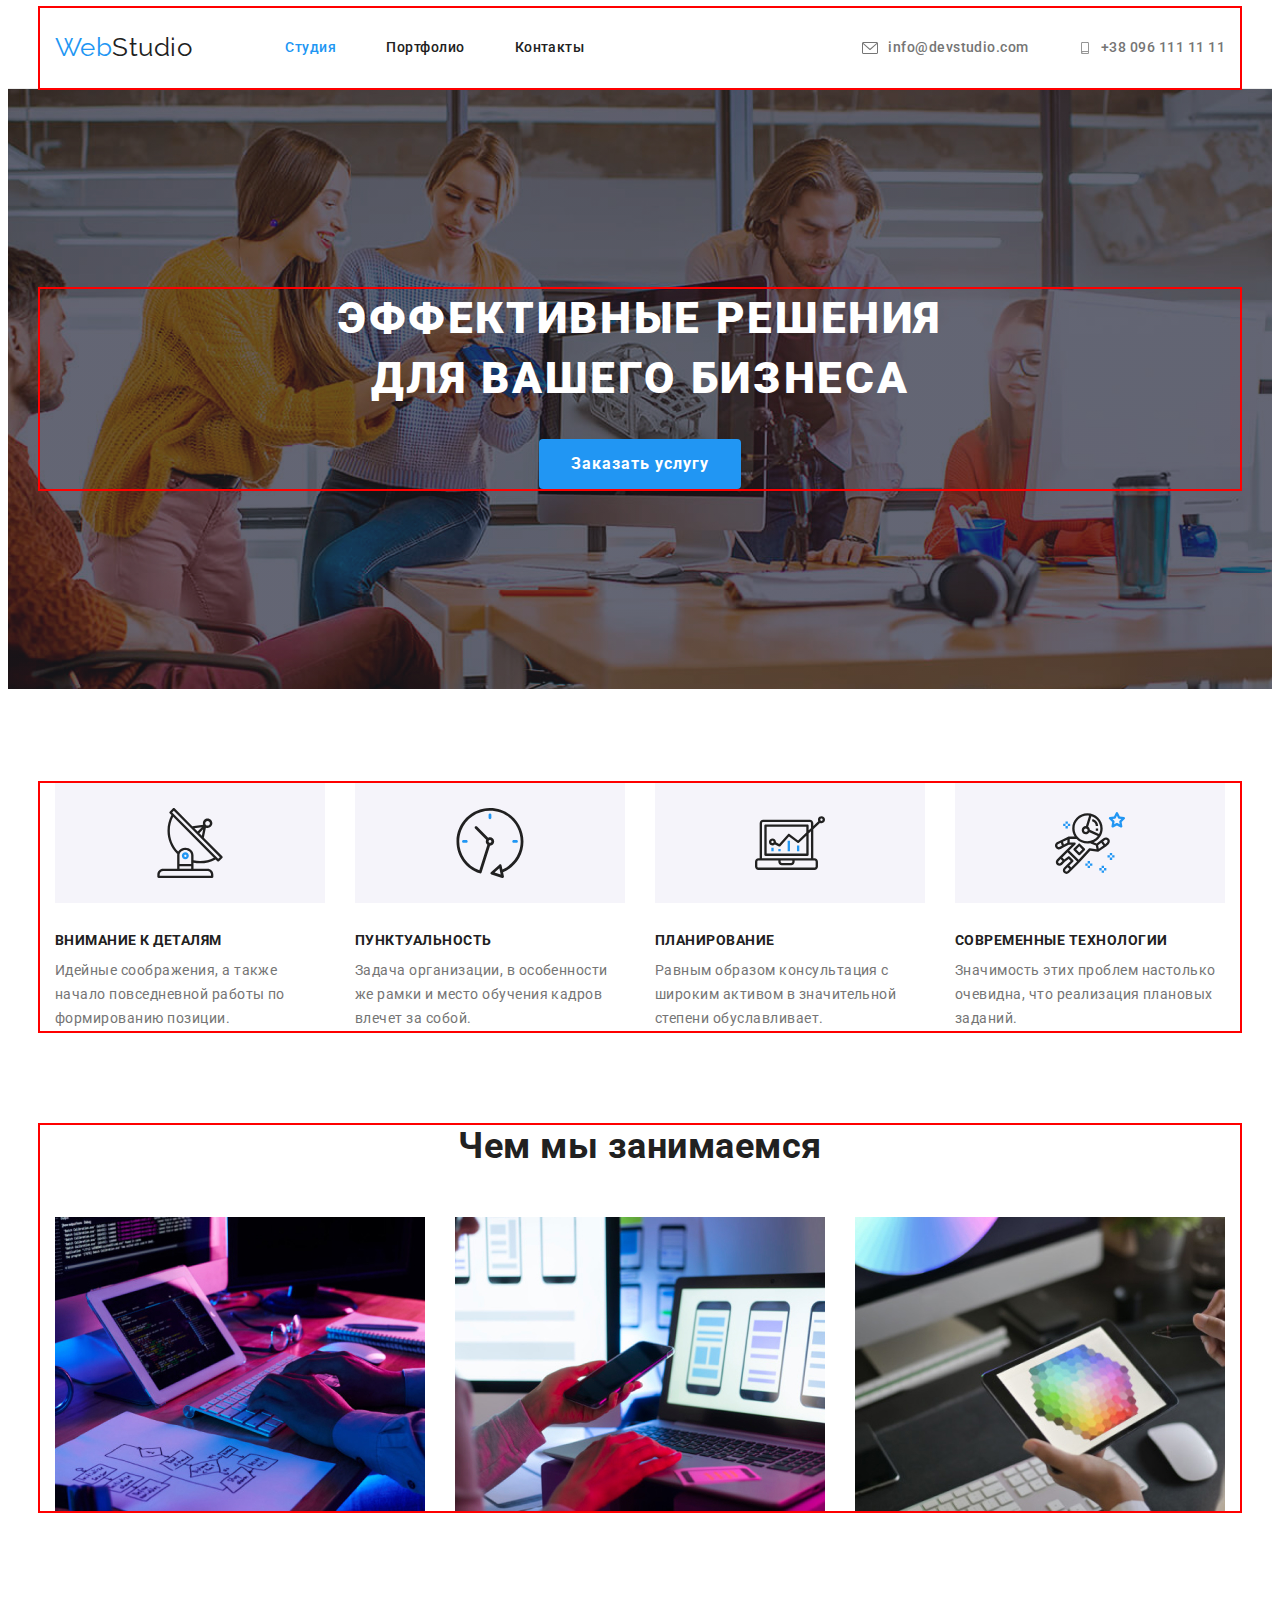
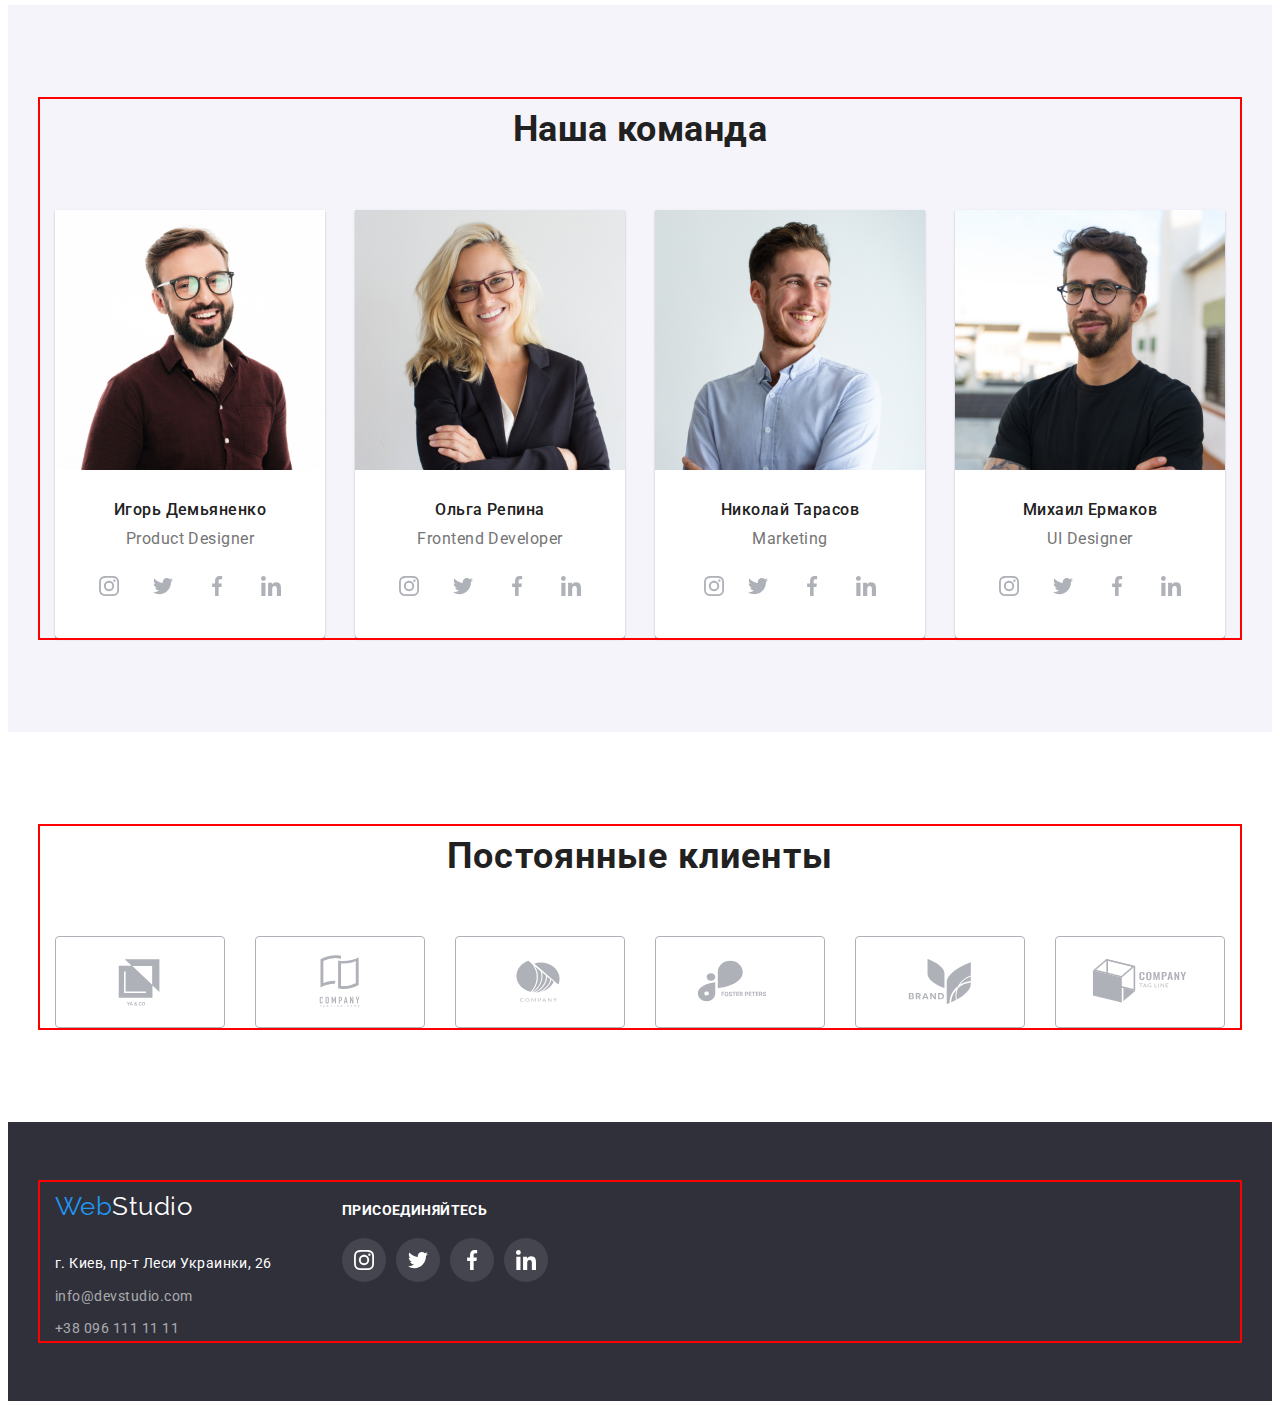
==== commit a7dd8c65: "LP 4 ghfdrb 2" ====
--- a/index.html
+++ b/index.html
@@ -47,7 +47,7 @@
             </li>
             <li class="studio-item">
               <a class="studio-link site-navv list link info" href="tel:+380961111111">
-                <svg class="studio-icon" width="16" height="12">
+                <svg class="studio-icon" width="12" height="16">
                   <use href="./images/symbol-defs.svg#icon-smartphone"></use>
                 </svg>
                 +38 096 111 11 11</a
--- a/css/styles.css
+++ b/css/styles.css
@@ -221,13 +221,17 @@
   text-align: center;
   padding-top: 200px;
   padding-bottom: 200px;
+  background-color: var(--color-footer);
+  background-size: cover;
+  background-position: center;
+  background-repeat: no-repeat;
 
   max-width: 1600px;
   height: 600px;
   margin-left: auto;
   margin-right: auto;
   background-image: linear-gradient(to right, rgba(47, 48, 58, 0.4), rgba(47, 48, 58, 0.4)),
-    url('./images/hero.jpg');
+    url('../images/hero.jpg');
 }
 
 .hero-tittle {
@@ -486,6 +490,7 @@
 
 .customers-list {
   display: flex;
+  justify-content: center;
 }
 
 .customers-link {
@@ -549,7 +554,6 @@
 .portfolio-button:focus {
   background: var(--accent-color);
   color: var(--body-color);
-  border-radius: 4px;
   box-shadow: 0px 3px 1px rgba(0, 0, 0, 0.1), 0px 1px 2px rgba(0, 0, 0, 0.08),
     0px 2px 2px rgba(0, 0, 0, 0.12);
 }
@@ -566,14 +570,20 @@
   justify-content: center;
 }
 
-.portfolio-item:hover,
+/* .portfolio-item:hover,
 .portfolio-item:focus {
   box-shadow: 0px 1px 1px rgba(0, 0, 0, 0.12), 0px 4px 4px rgba(0, 0, 0, 0.06),
     1px 4px 6px rgba(0, 0, 0, 0.16);
-}
+} */
 
 .portfolio-menu li {
   margin-right: 8px;
+}
+
+.portfolio-link:hover,
+.portfolio-link:focus {
+  box-shadow: 0px 1px 1px rgba(0, 0, 0, 0.12), 0px 4px 4px rgba(0, 0, 0, 0.06),
+    1px 4px 6px rgba(0, 0, 0, 0.16);
 }
 
 .portfolio-menu li:last-child {
@@ -621,6 +631,11 @@
 .portfolio-list li:nth-last-child(-n + 3) {
   margin-bottom: 0;
 }
+
+.portfolio-link {
+  display: block;
+}
+
 /*--------------------- Стилизация футера --------------------------*/
 
 .footer {
@@ -684,7 +699,7 @@
 
 .container-footer-first {
   display: flex;
-  align-items: center;
+  align-items: baseline;
 }
 
 .footer-socials-list {
@@ -721,7 +736,7 @@
 }
 
 .footer-title {
-  padding-bottom: 20px;
+  margin-bottom: 20px;
 }
 
 .footer-socials-item:not(:last-child) {
